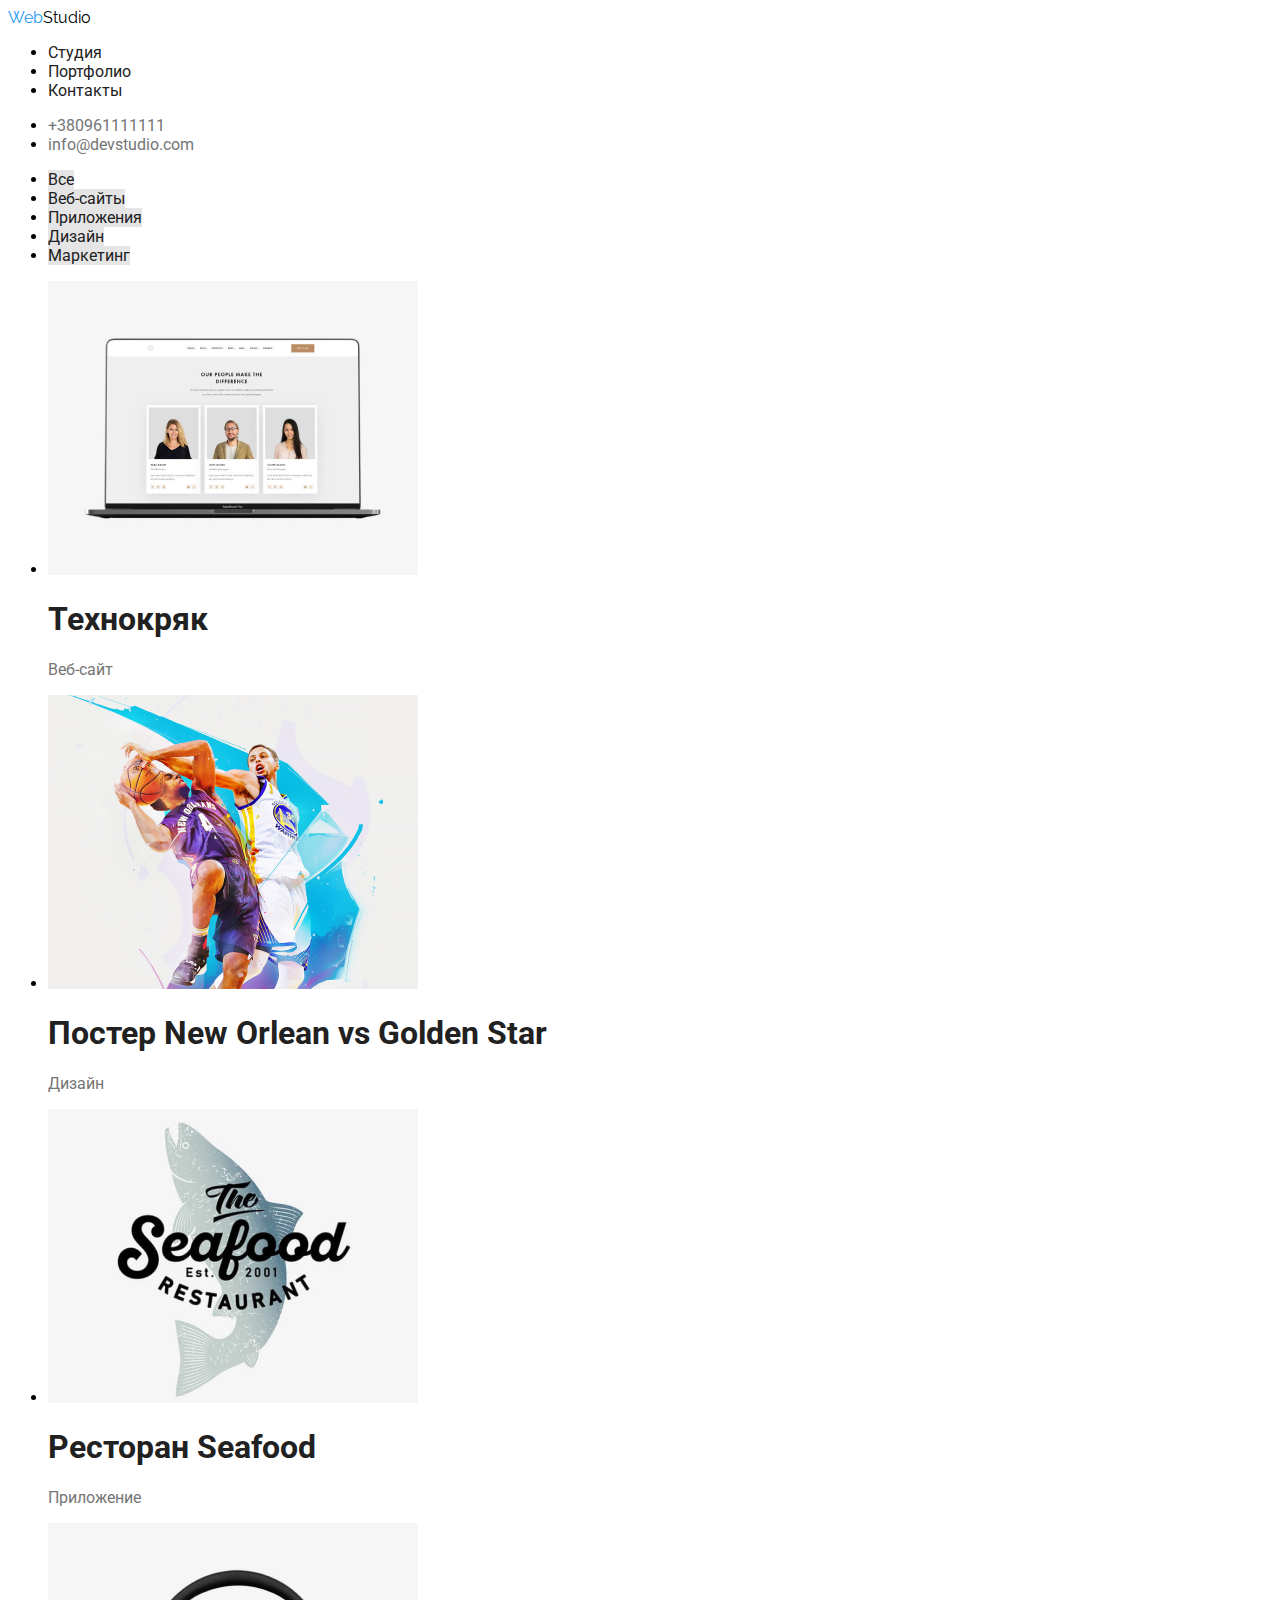
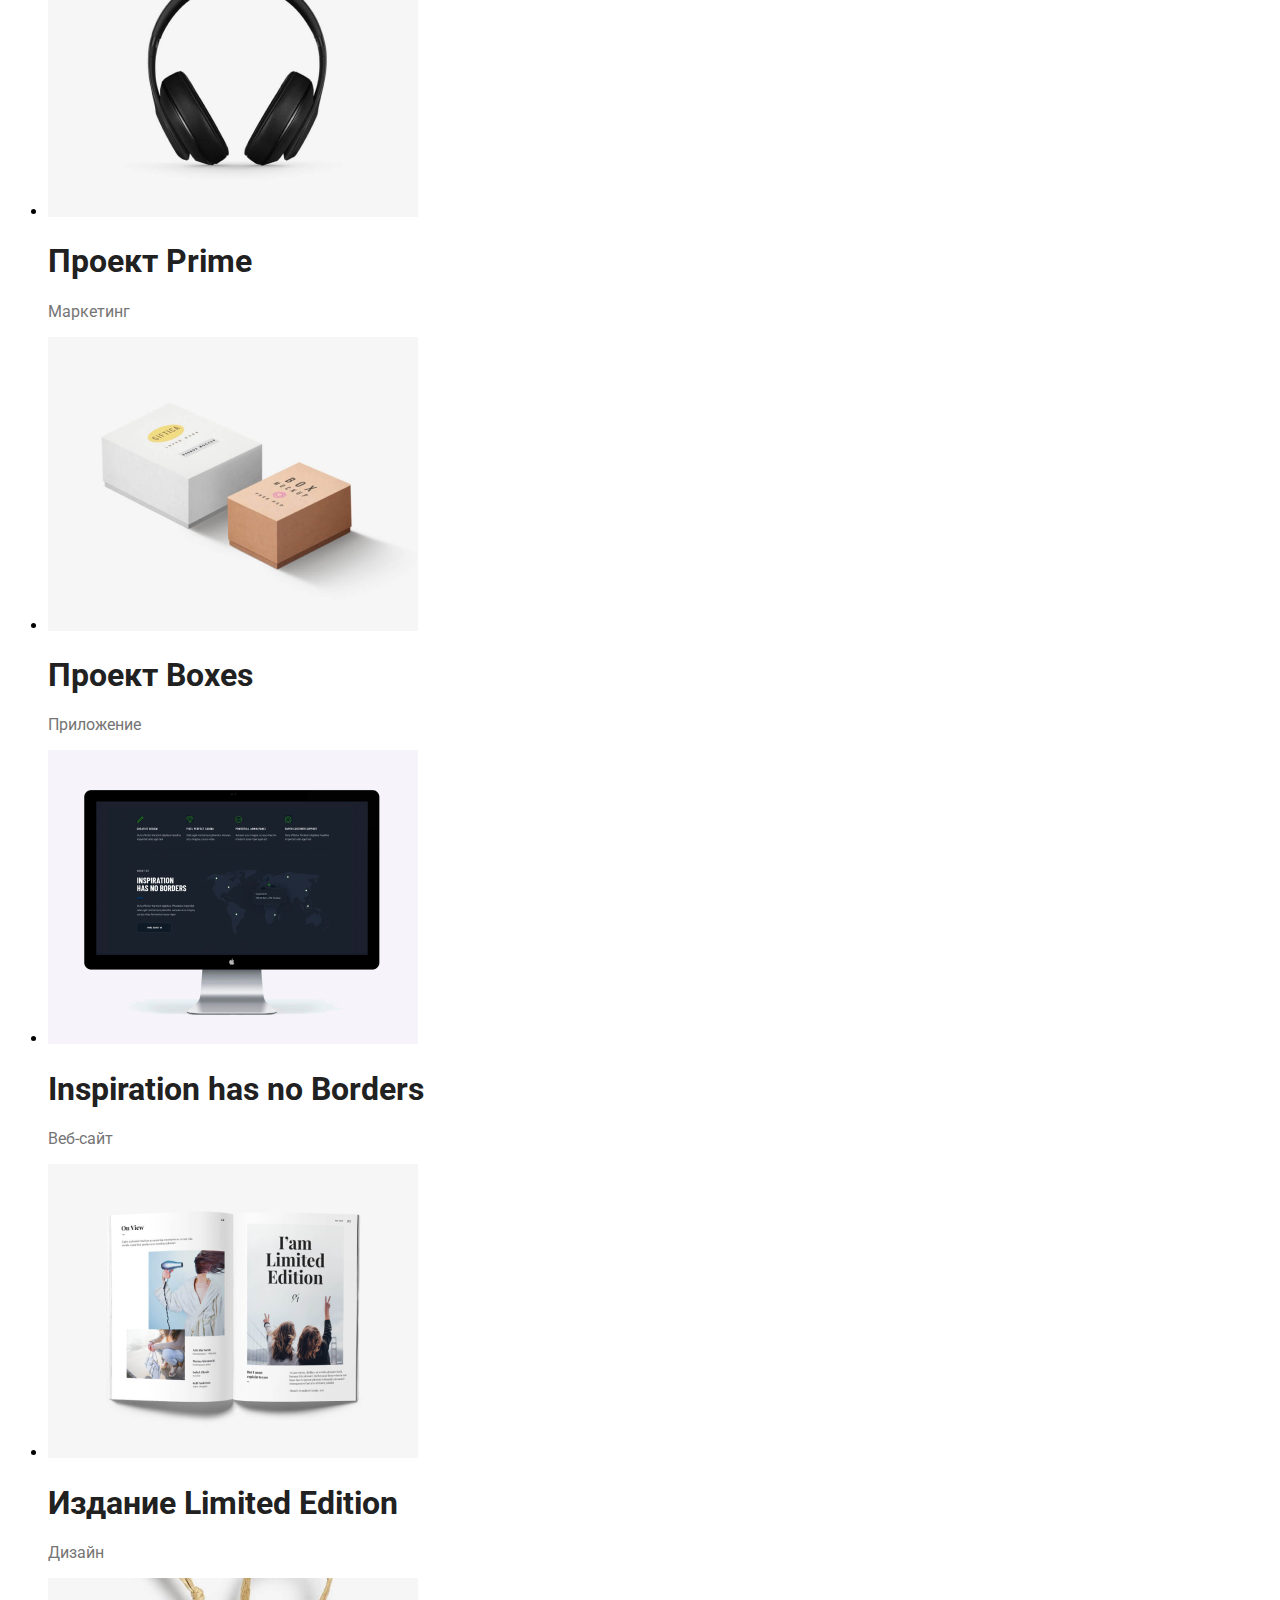
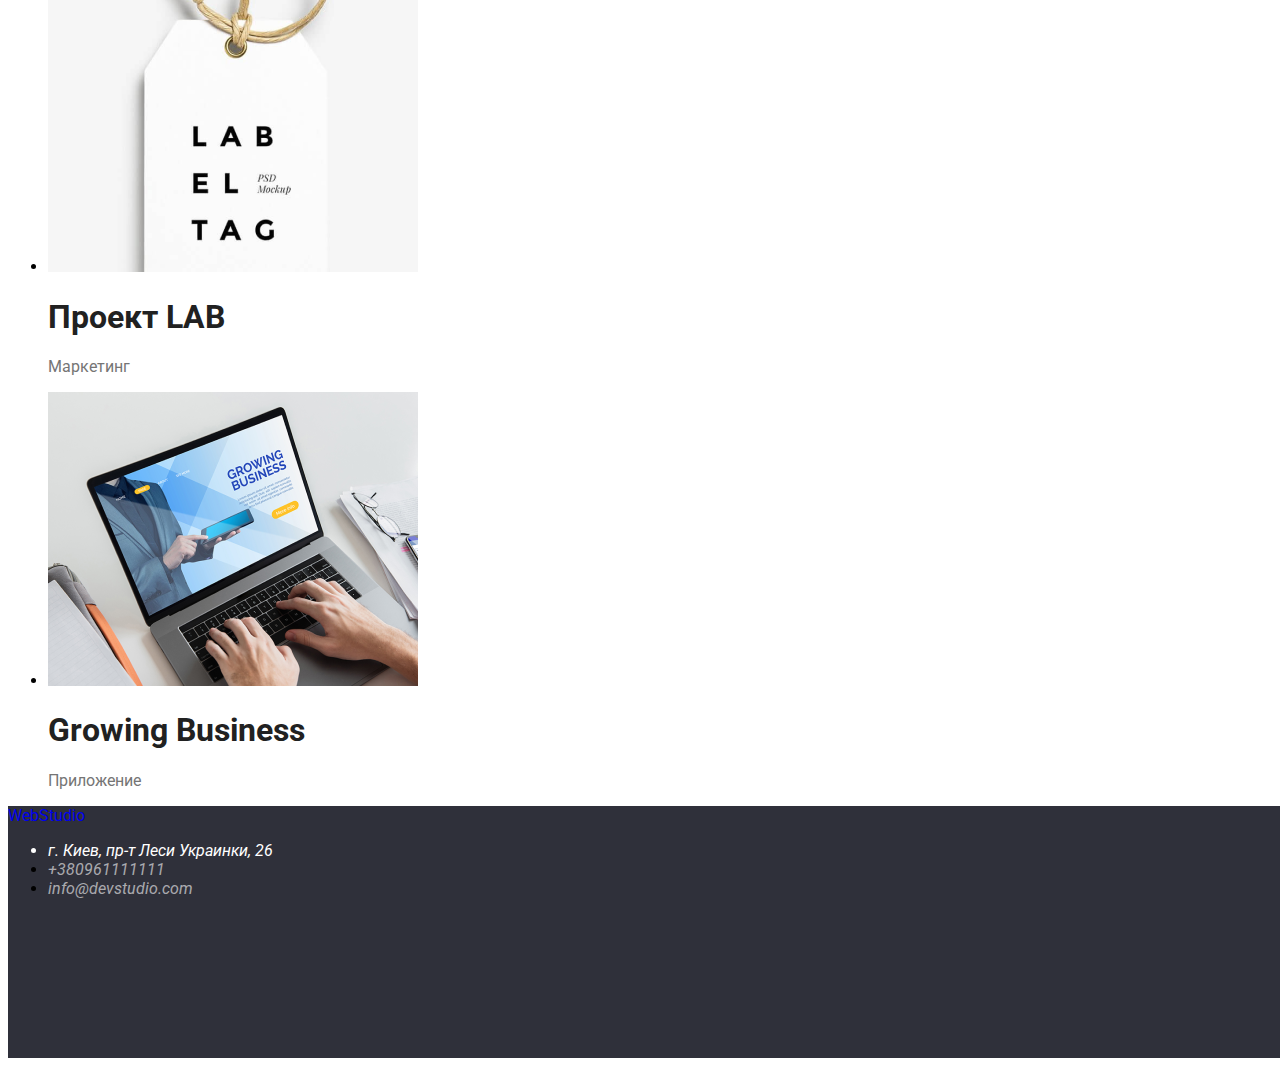
==== portfolio.html @ 81577971 "Убрала px в размерах картинок в html" ====
<!DOCTYPE html>
<html lang="en">
<head>
     <meta charset="UTF-8">
     <meta name="viewport" content="width=device-width, initial-scale=1.0">
     <title>Portfolio</title>
     <link rel="stylesheet" href="./css/styles.css">
     <link href="https://fonts.googleapis.com/css2?family=Raleway:wght@700&family=Roboto:wght@400;500;700;900&display=swap"
          rel="stylesheet">
</head>
<body>
     <header>
          <nav>
               <a class="logoheder" href="./index.html"> <span class="weblogo">Web</span>Studio</a>
               <ul>
                    <li>
                         <a class="excretion" href="">Студия</a>
                    </li>
                    <li>
                         <a class="excretion" href="./portfolio.html">Портфолио</a>
                    </li>
                    <li>
                         <a class="excretion" href="">Контакты</a>
                    </li>
               </ul>
          </nav>
          <ul class="head-adress">
               <li><a class="adress-excretion" href="tel:+380961111111">+380961111111</a></li>
               <li><a class="adress-excretion" href="mailto:info@devstudio.com">info@devstudio.com</a></li>
          </ul>
     </header>
     <main>
     <section>
          <div>
               <ul>
                    <li><a href="" class="buttomportfolio">Все</a></li>
                    <li><a href="" class="buttomportfolio">Веб-сайты</a></li>
                    <li><a href="" class="buttomportfolio">Приложения</a></li>
                    <li><a href="" class="buttomportfolio">Дизайн</a></li>
                    <li><a href="" class="buttomportfolio">Маркетинг</a></li>
               </ul>
               <ul>
                    <li> 
                         <img src="./imgportfolio/1.png" alt="" width="370" />
                         <h1>Технокряк</h1>
                         <p>Веб-сайт</p>
                    </li>
                    <li> 
                         <img src="./imgportfolio/img2.png" alt="" width="370" />
                         <h1>Постер New Orlean vs Golden Star</h1>
                         <p>Дизайн</p>
                    </li>
                    <li> 
                         <img src="./imgportfolio/img3.png" alt="" width="370" />
                         <h1>Ресторан Seafood</h1>
                         <p>Приложение</p>
                    </li>
                    <li> 
                         <img src="./imgportfolio/img4.png" alt="" width="370" />
                         <h1>Проект Prime</h1>
                         <p>Маркетинг</p>
                    </li>
                    <li> 
                         <img src="./imgportfolio/img5.png" alt="" width="370" />
                         <h1>Проект Boxes</h1>
                         <p>Приложение</p>
                    </li>
                    <li> 
                         <img src="./imgportfolio/img6.png" alt="" width="370" />
                         <h1>Inspiration has no Borders</h1>
                         <p>Веб-сайт</p>
                    </li>
                    <li> 
                         <img src="./imgportfolio/img7.png" alt="" width="370" />
                         <h1>Издание Limited Edition</h1>
                         <p>Дизайн</p>
                    </li>
                    <li> 
                         <img src="./imgportfolio/img8.png" alt="" width="370" />
                         <h1>Проект LAB</h1>
                         <p>Маркетинг</p>
                    </li>
                    <li>
                          <img src="./imgportfolio/img9.png" alt="" width="370" />  
                         <h1>Growing Business</h1>
                         <p>Приложение</p>
                    </li>
               </ul>

          </div>
     </section>
     </main>
          <footer class="addressfont">
               <a class="logo" href="/">WebStudio</a>
               <address>
                    <ul>
                         <li class="adress-footerone">г. Киев, пр-т Леси Украинки, 26</li>
                         <li><a href="tel:+380961111111" class="adress-footer">+380961111111</a></li>
                         <li><a href="mailto:info@devstudio.com" class="adress-footer">info@devstudio.com</a></li>
                    </ul>
               </address>
          </footer>
</body>
</html>
---- css/styles.css ----
/* Подключение шрифтов*/
body {
  font-family: "Roboto", sans-serif;
}
.addressfont {
  font-style: normal;
}

}
/* Фон и размеры блоков  */
.first-section {
  background-color: #2f303a;
  width: 1600px;
  height: 600px;
}
footer {
  background-color: #2f303a;
  width: 1600px;
  height: 252px;
}
.our-team {
  background-color: #f5f4fa;
  width: 1600px;
  height: 648px;
}
.container {
  display: flex;
}
.main-container {
  display: flex;
}
.our-work {
  width: 1600px;
  height: 648px;
}
/* Цвет текста*/
p {
  color: #757575;
  font-weight: 400;
}
h1,
h2,
h3 {
  color: #212121;
}
a {
  text-decoration: none;
}
/* Цвета и функционал ссылок*/
.excretion {
  color: #212121;
}
.excretion:hover,
.excretion:focus {
  color: #2196f3;
}
.adress-excretion {
  color: #757575;
}
.adress-excretion:hover,
.adress-excretion:focus {
  color: #2196f3;
}
.adress-footerone {
  color: #ffffff;
}
.adress-footerone:hover,
.adress-footerone:focus {
  color: #2196f3;
}

.adress-footer {
  color: rgb(255, 255, 255, 60%);
}
.adress-footer:hover,
.adress-footer:focus {
  color: #2196f3;
}
/*Кнопка*/
.buttom {
  color: #ffffff;
  background-color: #2196f3;
}
.buttomportfolio {
  color: #212121;
  background-color: #e5e5e5;
}
.buttomportfolio:hover,
.buttomportfolio:focus {
  color: #ffffff;
  background-color: #2196f3;
}
/* Логотип */
.logoheder {
  color: #000000;
  font-family: "Raleway", sans-serif;
}
.weblogo {
  color: #2196f3;
}
.logofooter{
  color: #FFFFFF;
  font-family: "Raleway", sans-serif;
}
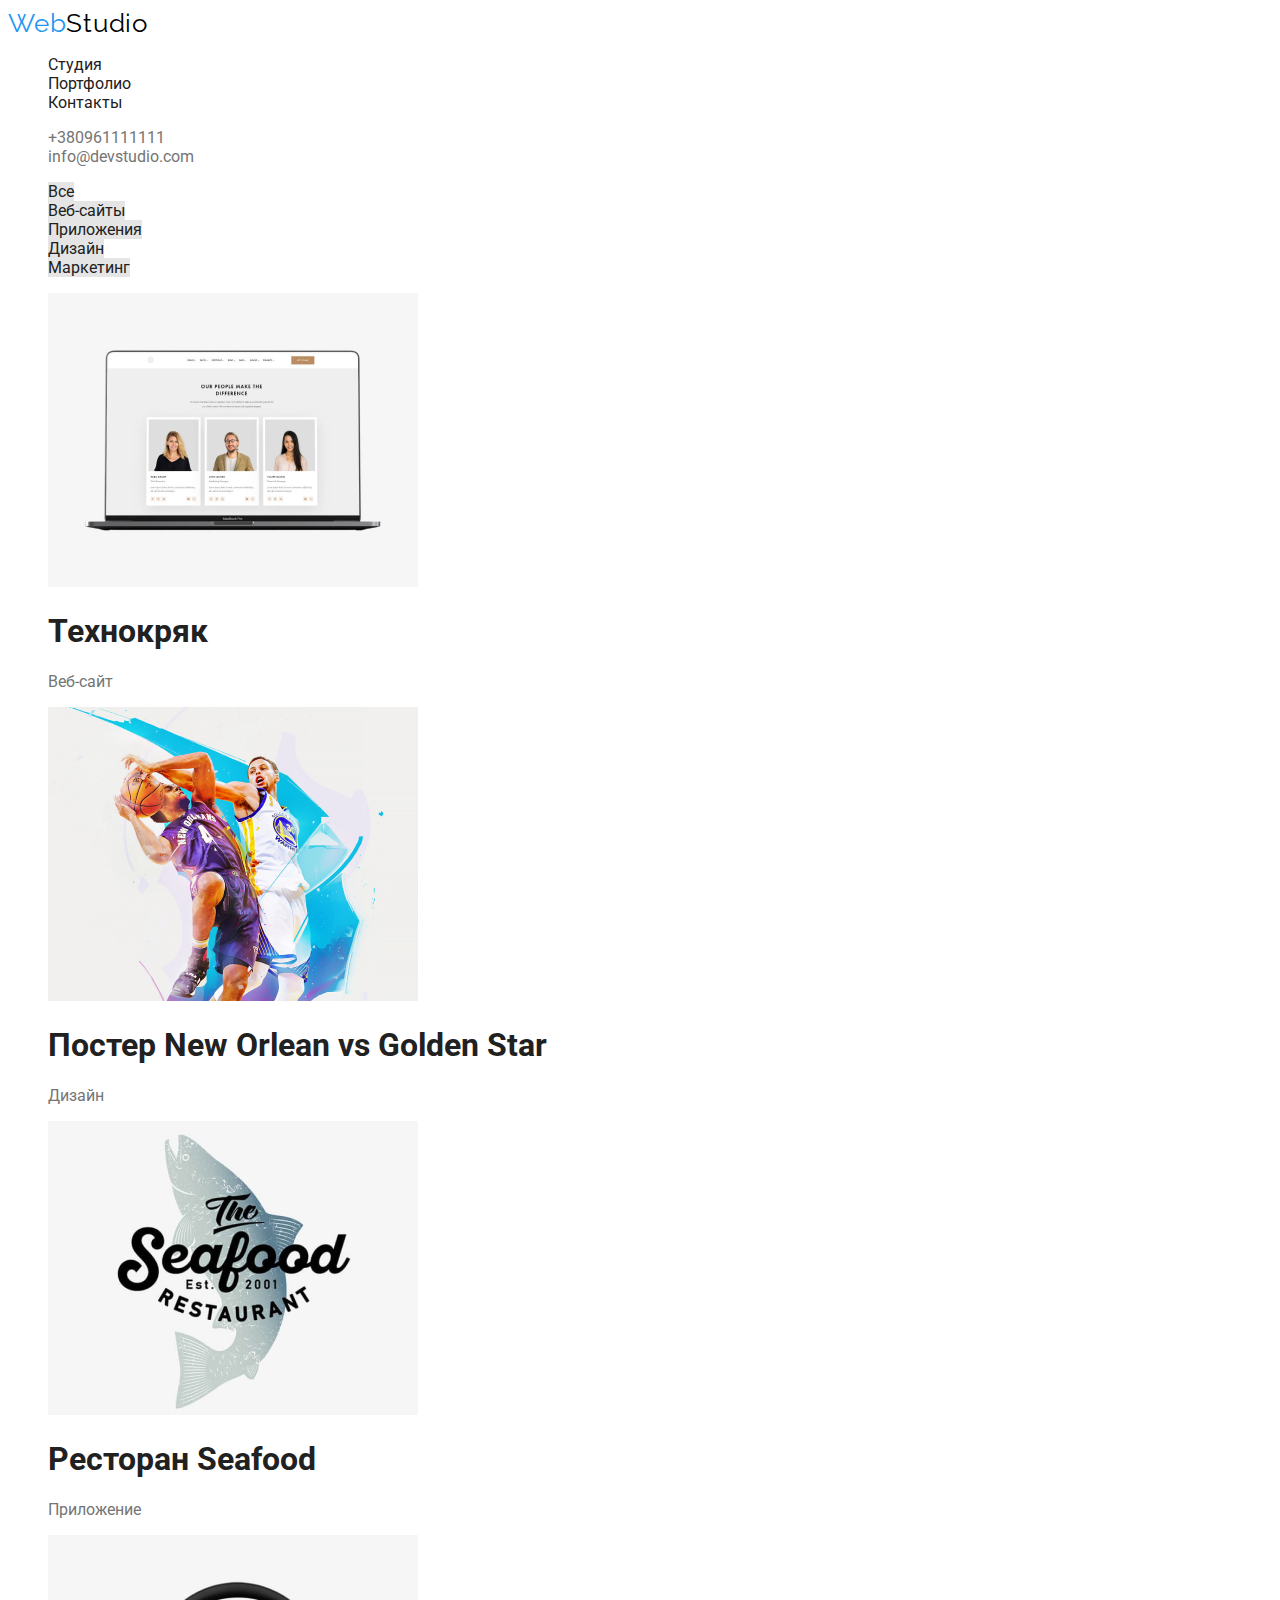
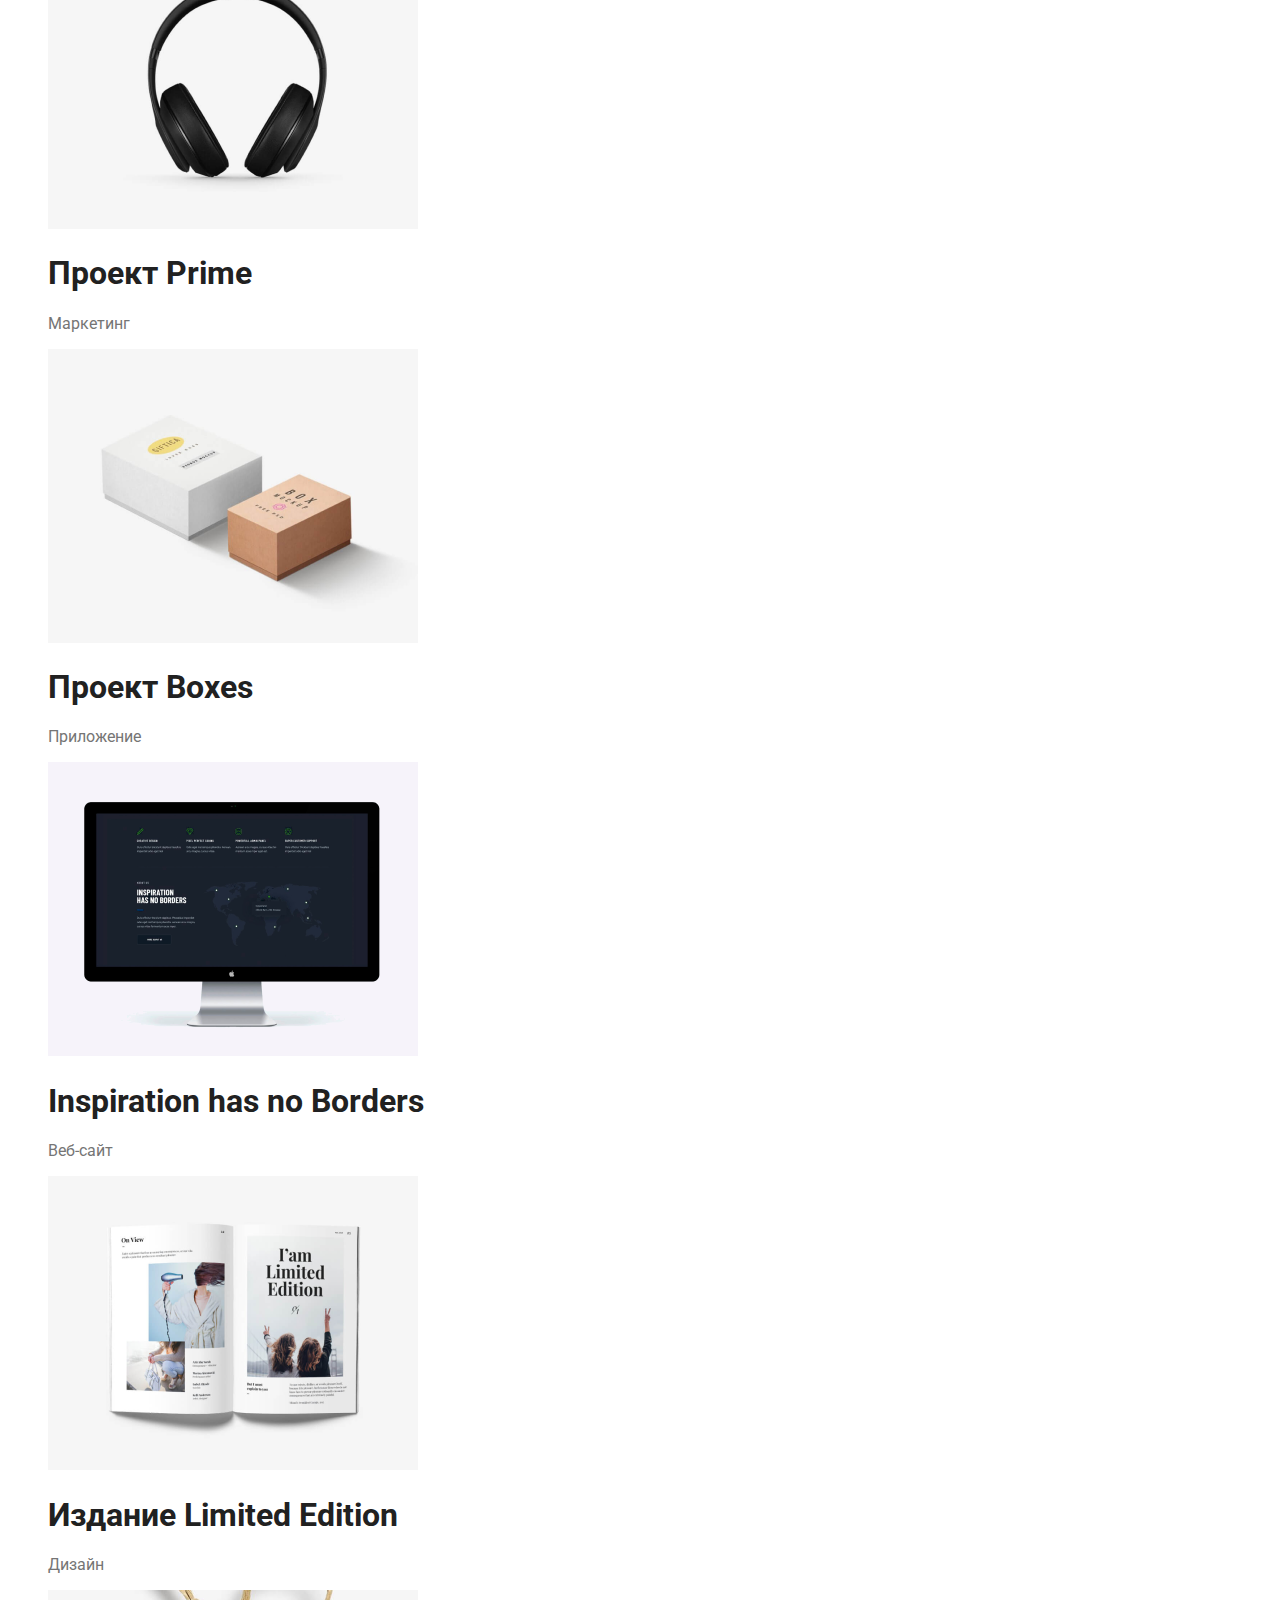
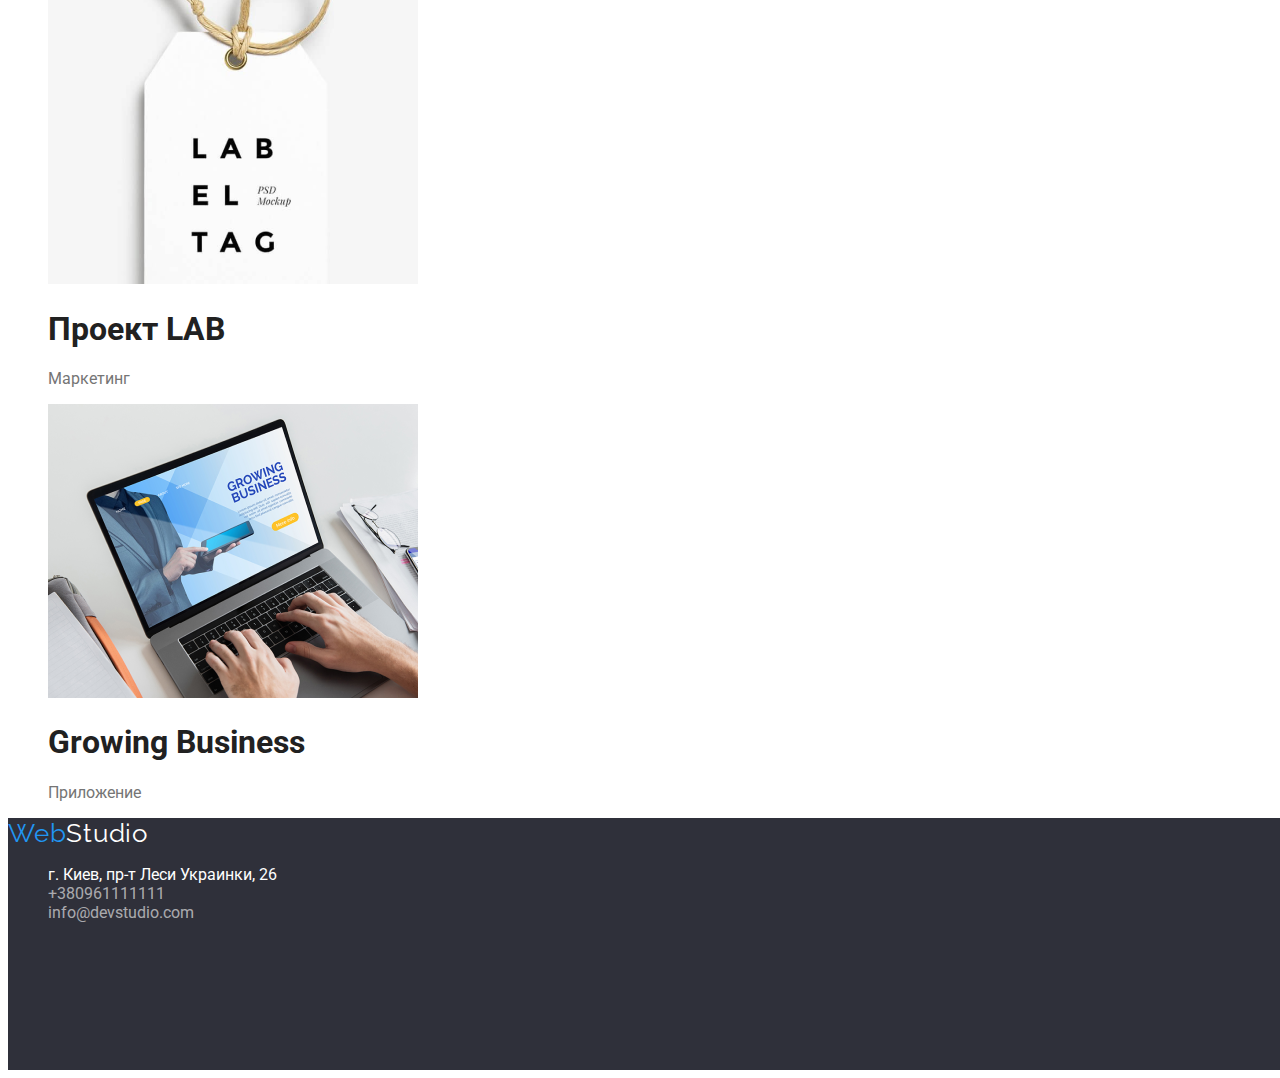
==== commit a8ee75ba: "Добавила параметры в логотип" ====
--- a/portfolio.html
+++ b/portfolio.html
@@ -90,9 +90,9 @@
           </div>
      </section>
      </main>
-          <footer class="addressfont">
-               <a class="logo" href="/">WebStudio</a>
-               <address>
+          <footer>
+               <a class="logofooter" href="/"> <span class="weblogo">Web</span>Studio</a>
+               <address class="addressfont">
                     <ul>
                          <li class="adress-footerone">г. Киев, пр-т Леси Украинки, 26</li>
                          <li><a href="tel:+380961111111" class="adress-footer">+380961111111</a></li>
--- a/css/styles.css
+++ b/css/styles.css
@@ -2,9 +2,7 @@
 body {
   font-family: "Roboto", sans-serif;
 }
-.addressfont {
-  font-style: normal;
-}
+
 
 }
 /* Фон и размеры блоков  */
@@ -94,6 +92,9 @@
 .logoheder {
   color: #000000;
   font-family: "Raleway", sans-serif;
+  font-size: 26px;
+  line-height: 31px;
+  letter-spacing: 0.03em;
 }
 .weblogo {
   color: #2196f3;
@@ -101,4 +102,22 @@
 .logofooter{
   color: #FFFFFF;
   font-family: "Raleway", sans-serif;
+  font-size: 26px;
+  line-height: 31px;
+  letter-spacing: 0.03em;
+ 
 }
+/* Доделать
+-убрать маркировку в списках+;
+- стили заголовкам;
+- исправить параметры логотипа+;
+- ссылкам прописать шрифты, не отображаються в них.
+- не забудьте, что кожен текст может содержать высоту строки и межбуквенный интервал, а так же розмыри шрифта товщину
+*/
+ul {
+  list-style-type: none;
+}
+.addressfont {
+  font-style: normal;
+}
+
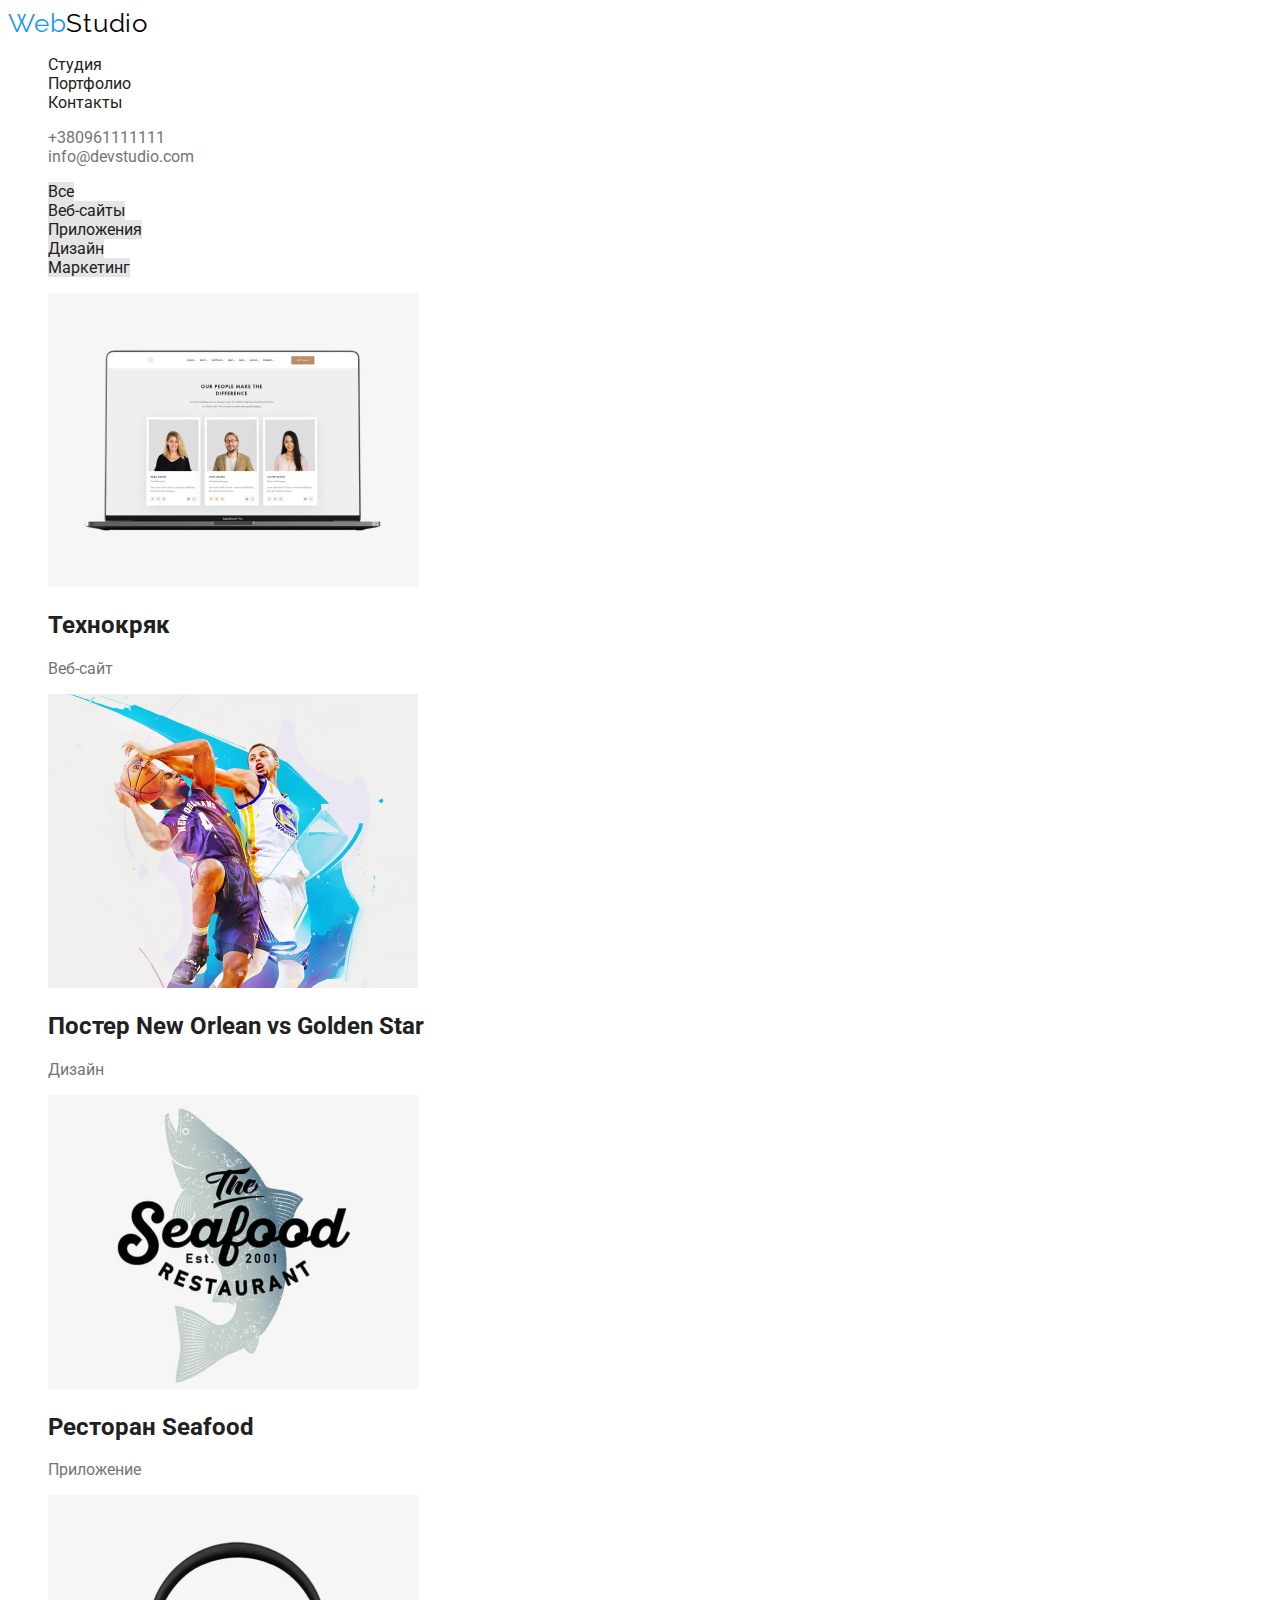
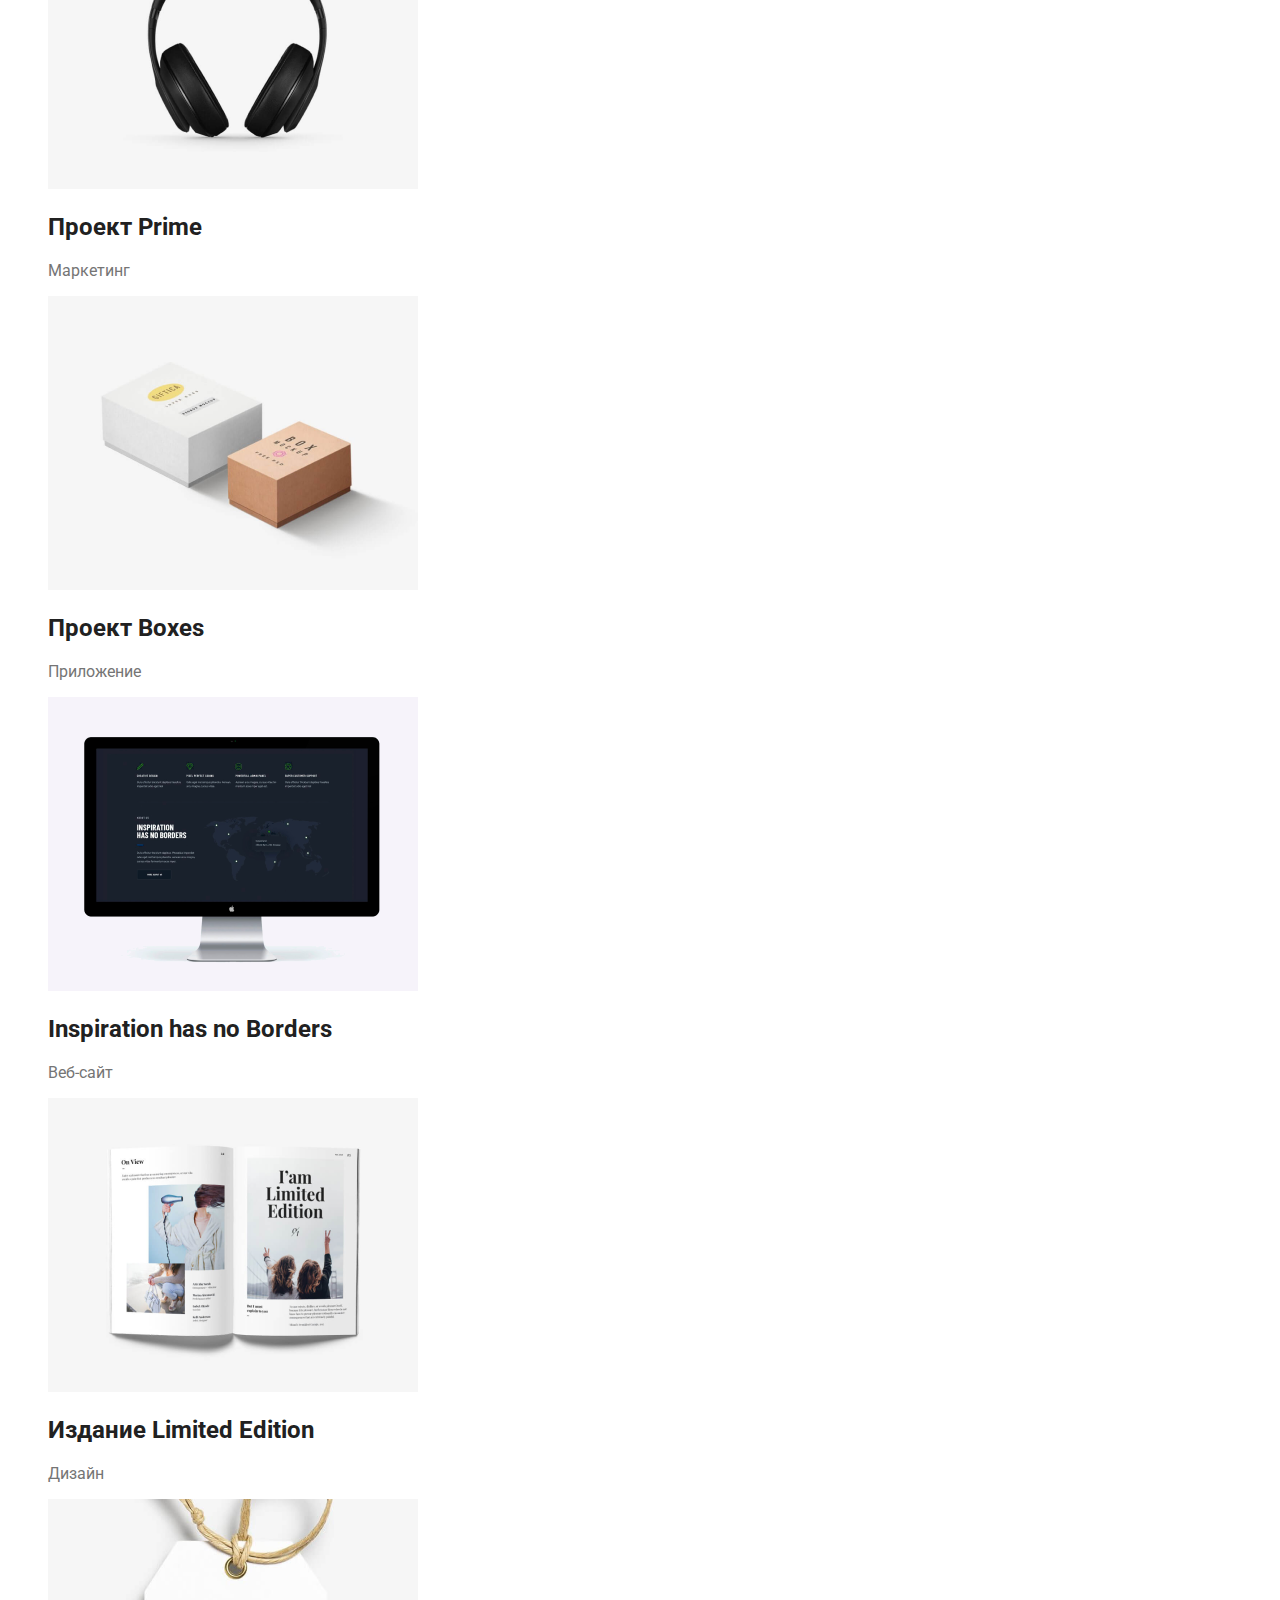
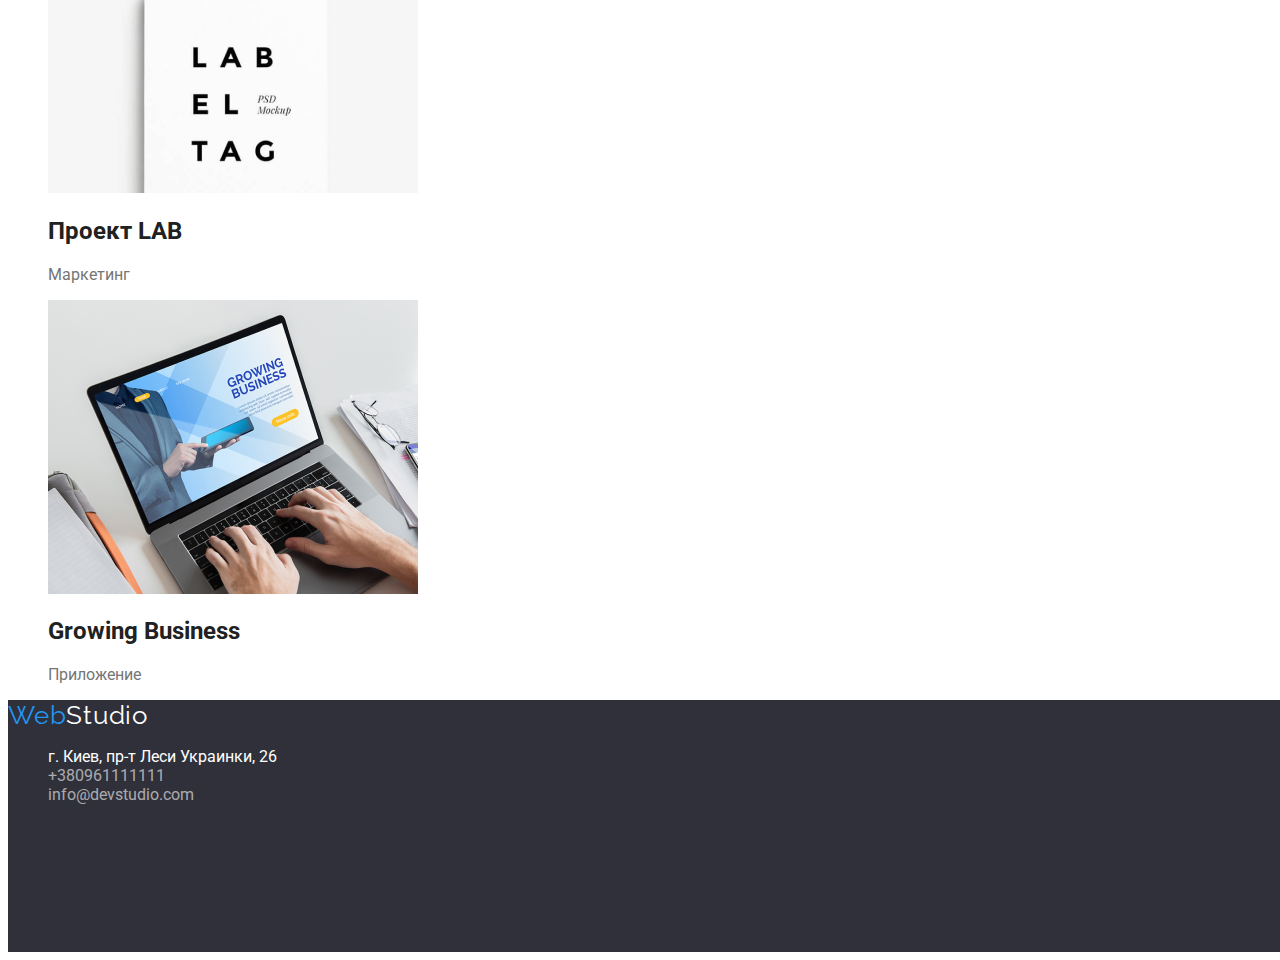
==== commit 0b112198: "В портфолио изменила h1 на h2" ====
--- a/portfolio.html
+++ b/portfolio.html
@@ -14,19 +14,19 @@
                <a class="logoheder" href="./index.html"> <span class="weblogo">Web</span>Studio</a>
                <ul>
                     <li>
-                         <a class="excretion" href="">Студия</a>
+                         <a class="excretion font-style" href="">Студия</a>
                     </li>
                     <li>
-                         <a class="excretion" href="./portfolio.html">Портфолио</a>
+                         <a class="excretion font-style" href="./portfolio.html">Портфолио</a>
                     </li>
                     <li>
-                         <a class="excretion" href="">Контакты</a>
+                         <a class="excretion font-style" href="">Контакты</a>
                     </li>
                </ul>
           </nav>
           <ul class="head-adress">
-               <li><a class="adress-excretion" href="tel:+380961111111">+380961111111</a></li>
-               <li><a class="adress-excretion" href="mailto:info@devstudio.com">info@devstudio.com</a></li>
+               <li><a class="adress-excretion font-style" href="tel:+380961111111">+380961111111</a></li>
+               <li><a class="adress-excretion font-style" href="mailto:info@devstudio.com">info@devstudio.com</a></li>
           </ul>
      </header>
      <main>
@@ -42,47 +42,47 @@
                <ul>
                     <li> 
                          <img src="./imgportfolio/1.png" alt="" width="370" />
-                         <h1>Технокряк</h1>
+                         <h2>Технокряк</h2>
                          <p>Веб-сайт</p>
                     </li>
                     <li> 
                          <img src="./imgportfolio/img2.png" alt="" width="370" />
-                         <h1>Постер New Orlean vs Golden Star</h1>
+                         <h2>Постер New Orlean vs Golden Star</h2>
                          <p>Дизайн</p>
                     </li>
                     <li> 
                          <img src="./imgportfolio/img3.png" alt="" width="370" />
-                         <h1>Ресторан Seafood</h1>
+                         <h2>Ресторан Seafood</h2>
                          <p>Приложение</p>
                     </li>
                     <li> 
                          <img src="./imgportfolio/img4.png" alt="" width="370" />
-                         <h1>Проект Prime</h1>
+                         <h2>Проект Prime</h2>
                          <p>Маркетинг</p>
                     </li>
                     <li> 
                          <img src="./imgportfolio/img5.png" alt="" width="370" />
-                         <h1>Проект Boxes</h1>
+                         <h2>Проект Boxes</h2>
                          <p>Приложение</p>
                     </li>
                     <li> 
                          <img src="./imgportfolio/img6.png" alt="" width="370" />
-                         <h1>Inspiration has no Borders</h1>
+                         <h2>Inspiration has no Borders</h2>
                          <p>Веб-сайт</p>
                     </li>
                     <li> 
                          <img src="./imgportfolio/img7.png" alt="" width="370" />
-                         <h1>Издание Limited Edition</h1>
+                         <h2>Издание Limited Edition</h2>
                          <p>Дизайн</p>
                     </li>
                     <li> 
                          <img src="./imgportfolio/img8.png" alt="" width="370" />
-                         <h1>Проект LAB</h1>
+                         <h2>Проект LAB</h2>
                          <p>Маркетинг</p>
                     </li>
                     <li>
                           <img src="./imgportfolio/img9.png" alt="" width="370" />  
-                         <h1>Growing Business</h1>
+                         <h2>Growing Business</h2>
                          <p>Приложение</p>
                     </li>
                </ul>
@@ -95,8 +95,8 @@
                <address class="addressfont">
                     <ul>
                          <li class="adress-footerone">г. Киев, пр-т Леси Украинки, 26</li>
-                         <li><a href="tel:+380961111111" class="adress-footer">+380961111111</a></li>
-                         <li><a href="mailto:info@devstudio.com" class="adress-footer">info@devstudio.com</a></li>
+                         <li><a href="tel:+380961111111" class="adress-footer font-style">+380961111111</a></li>
+                         <li><a href="mailto:info@devstudio.com" class="adress-footer font-style">info@devstudio.com</a></li>
                     </ul>
                </address>
           </footer>
--- a/css/styles.css
+++ b/css/styles.css
@@ -79,6 +79,11 @@
   color: #ffffff;
   background-color: #2196f3;
 }
+.buttom:hover,
+.buttom:focus {
+    color: #2196f3;
+  background-color: #ffffff;
+}
 .buttomportfolio {
   color: #212121;
   background-color: #e5e5e5;
@@ -111,7 +116,7 @@
 -убрать маркировку в списках+;
 - стили заголовкам;
 - исправить параметры логотипа+;
-- ссылкам прописать шрифты, не отображаються в них.
+- ссылкам прописать шрифты, не отображаються в них.+
 - не забудьте, что кожен текст может содержать высоту строки и межбуквенный интервал, а так же розмыри шрифта товщину
 */
 ul {
@@ -120,4 +125,12 @@
 .addressfont {
   font-style: normal;
 }
+a.font-style { 
+  font-family: "Roboto", sans-serif;
+}
+/* текст */
 
+
+
+
+
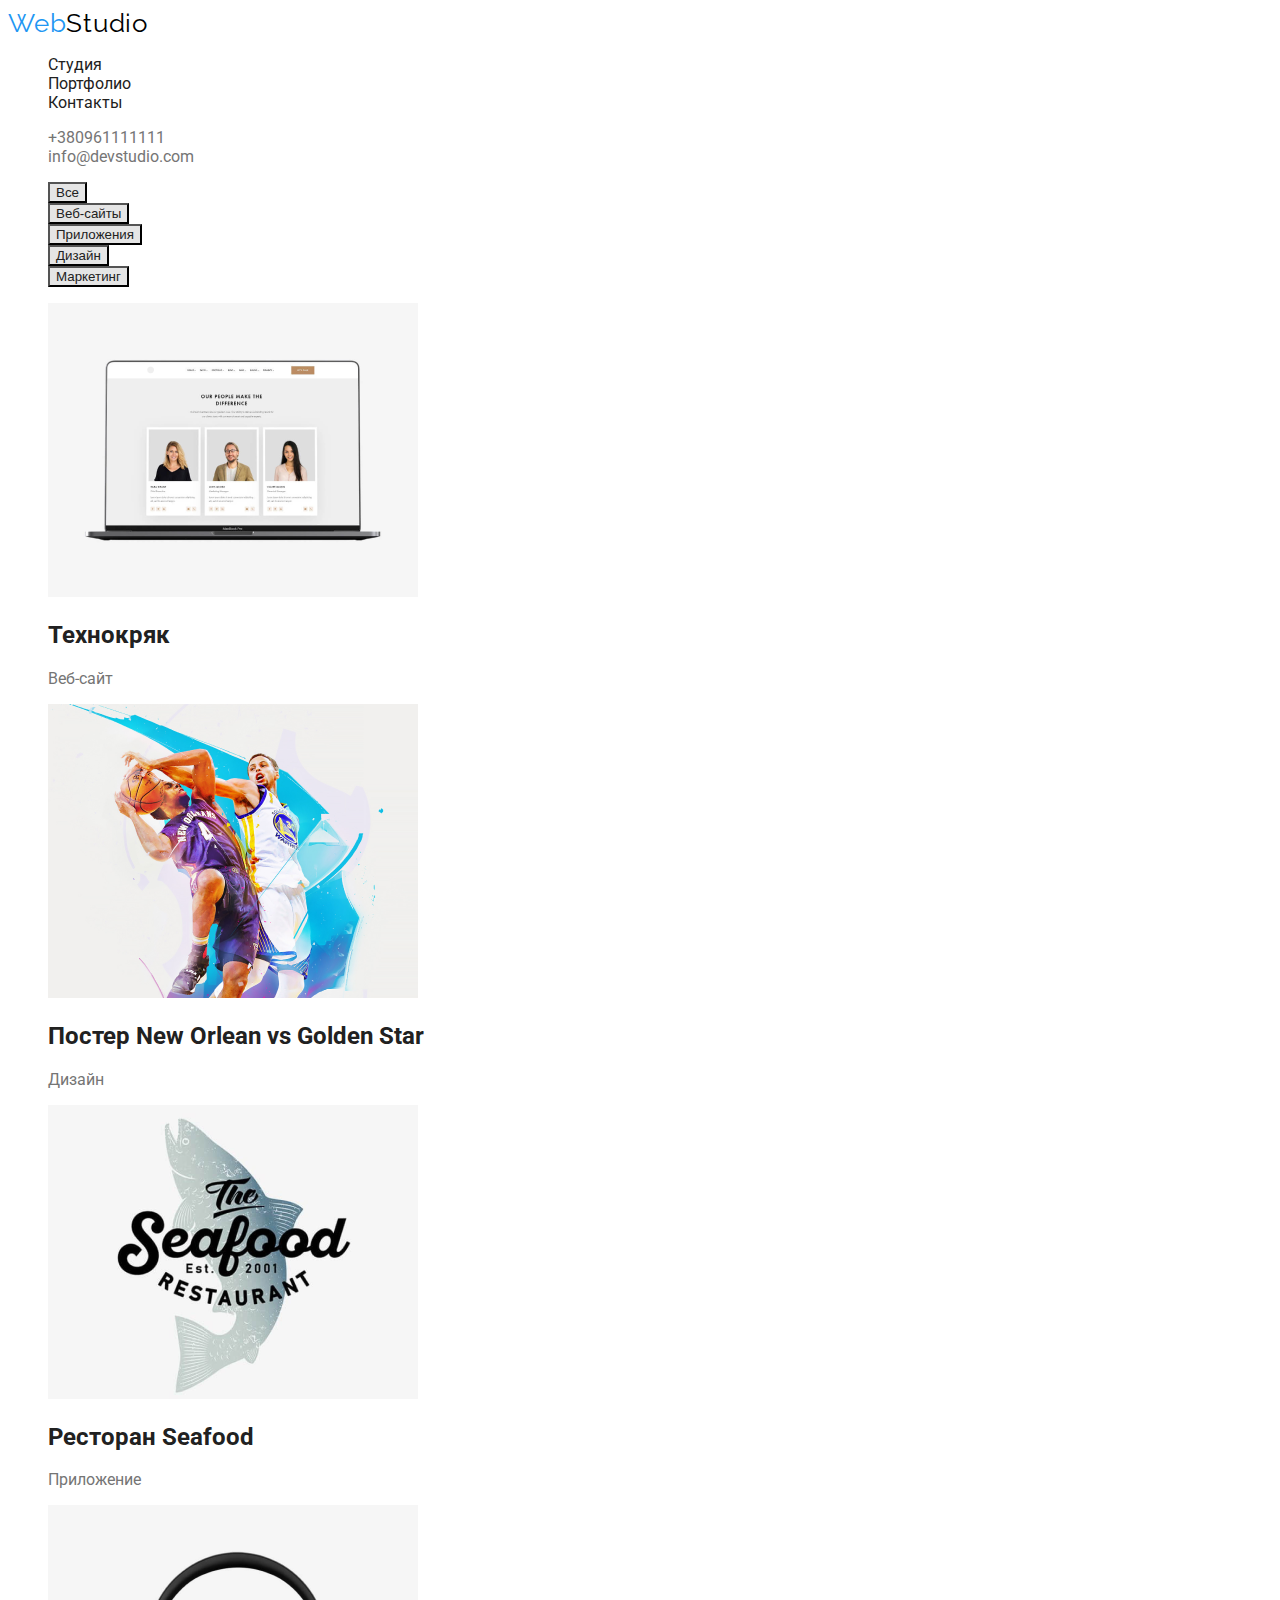
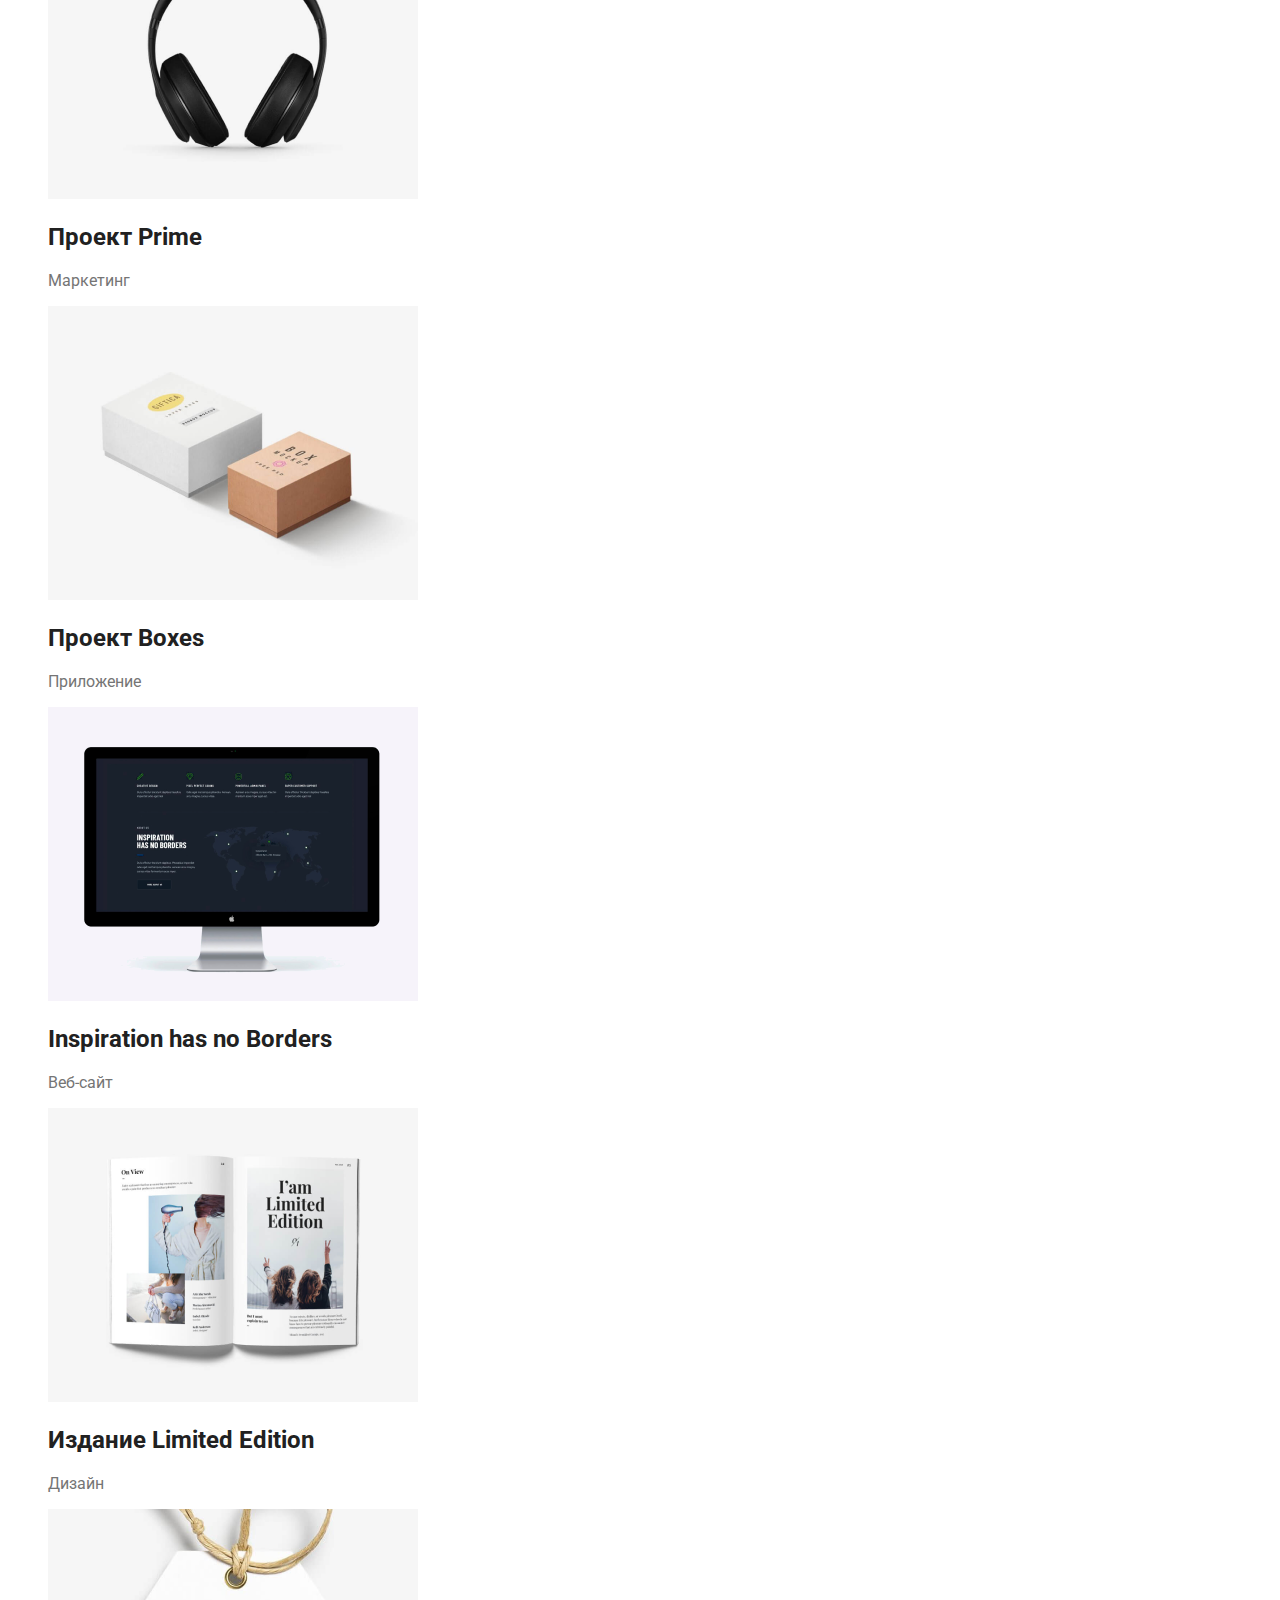
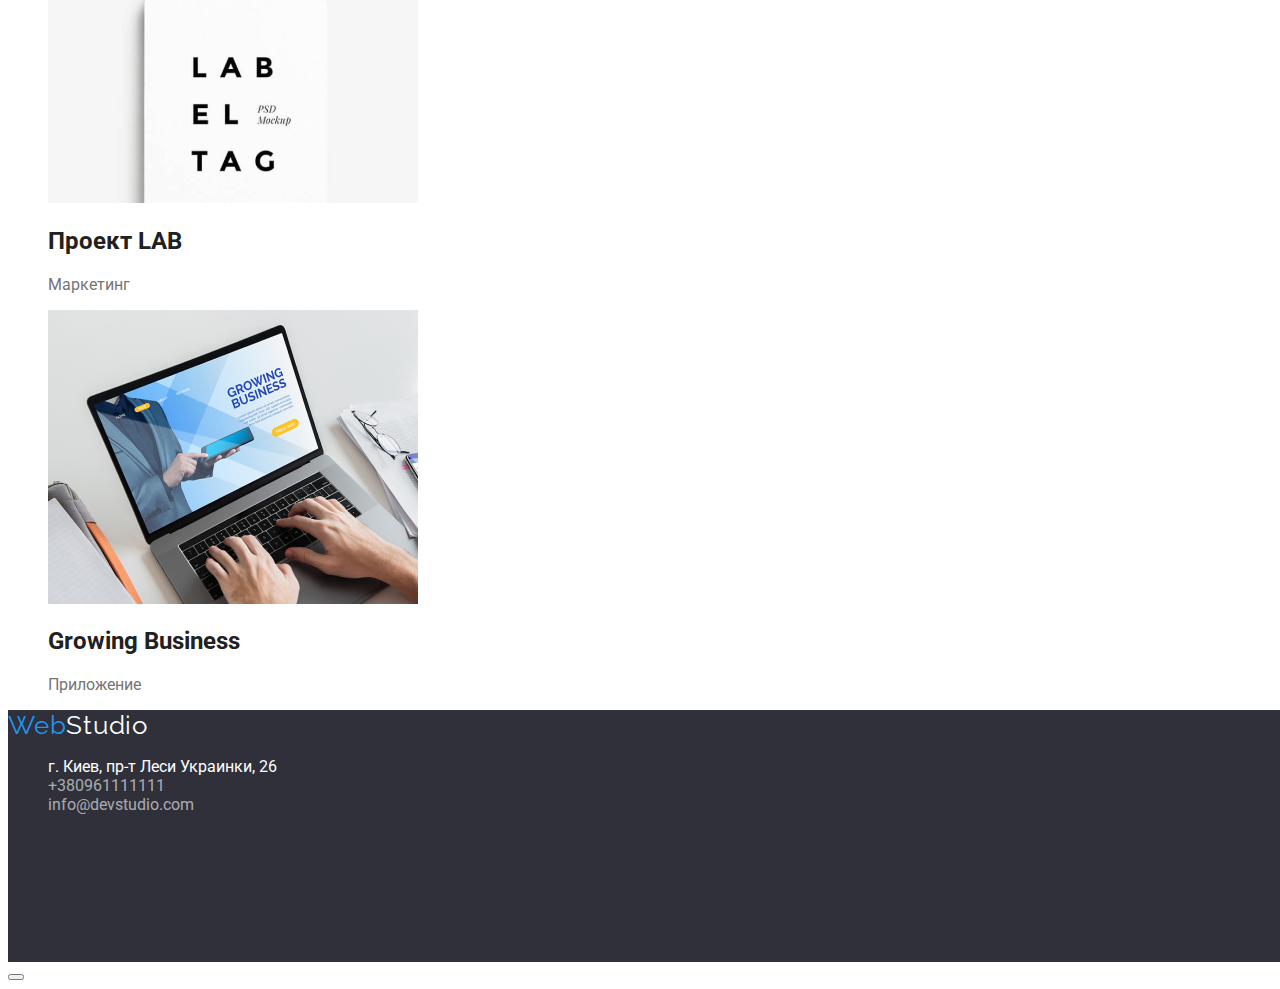
==== commit 18a95b4d: "В портфолио ссылки заменила на кнопки" ====
--- a/portfolio.html
+++ b/portfolio.html
@@ -33,11 +33,11 @@
      <section>
           <div>
                <ul>
-                    <li><a href="" class="buttomportfolio">Все</a></li>
-                    <li><a href="" class="buttomportfolio">Веб-сайты</a></li>
-                    <li><a href="" class="buttomportfolio">Приложения</a></li>
-                    <li><a href="" class="buttomportfolio">Дизайн</a></li>
-                    <li><a href="" class="buttomportfolio">Маркетинг</a></li>
+                    <li><button  class="buttomportfolio">Все</button></li>
+                    <li><button  class="buttomportfolio">Веб-сайты</button></li>
+                    <li><button  class="buttomportfolio">Приложения</button></li>
+                    <li><button  class="buttomportfolio">Дизайн</button></li>
+                    <li><button  class="buttomportfolio">Маркетинг</button></li>
                </ul>
                <ul>
                     <li> 
@@ -100,5 +100,6 @@
                     </ul>
                </address>
           </footer>
+          <button></button>
 </body>
 </html>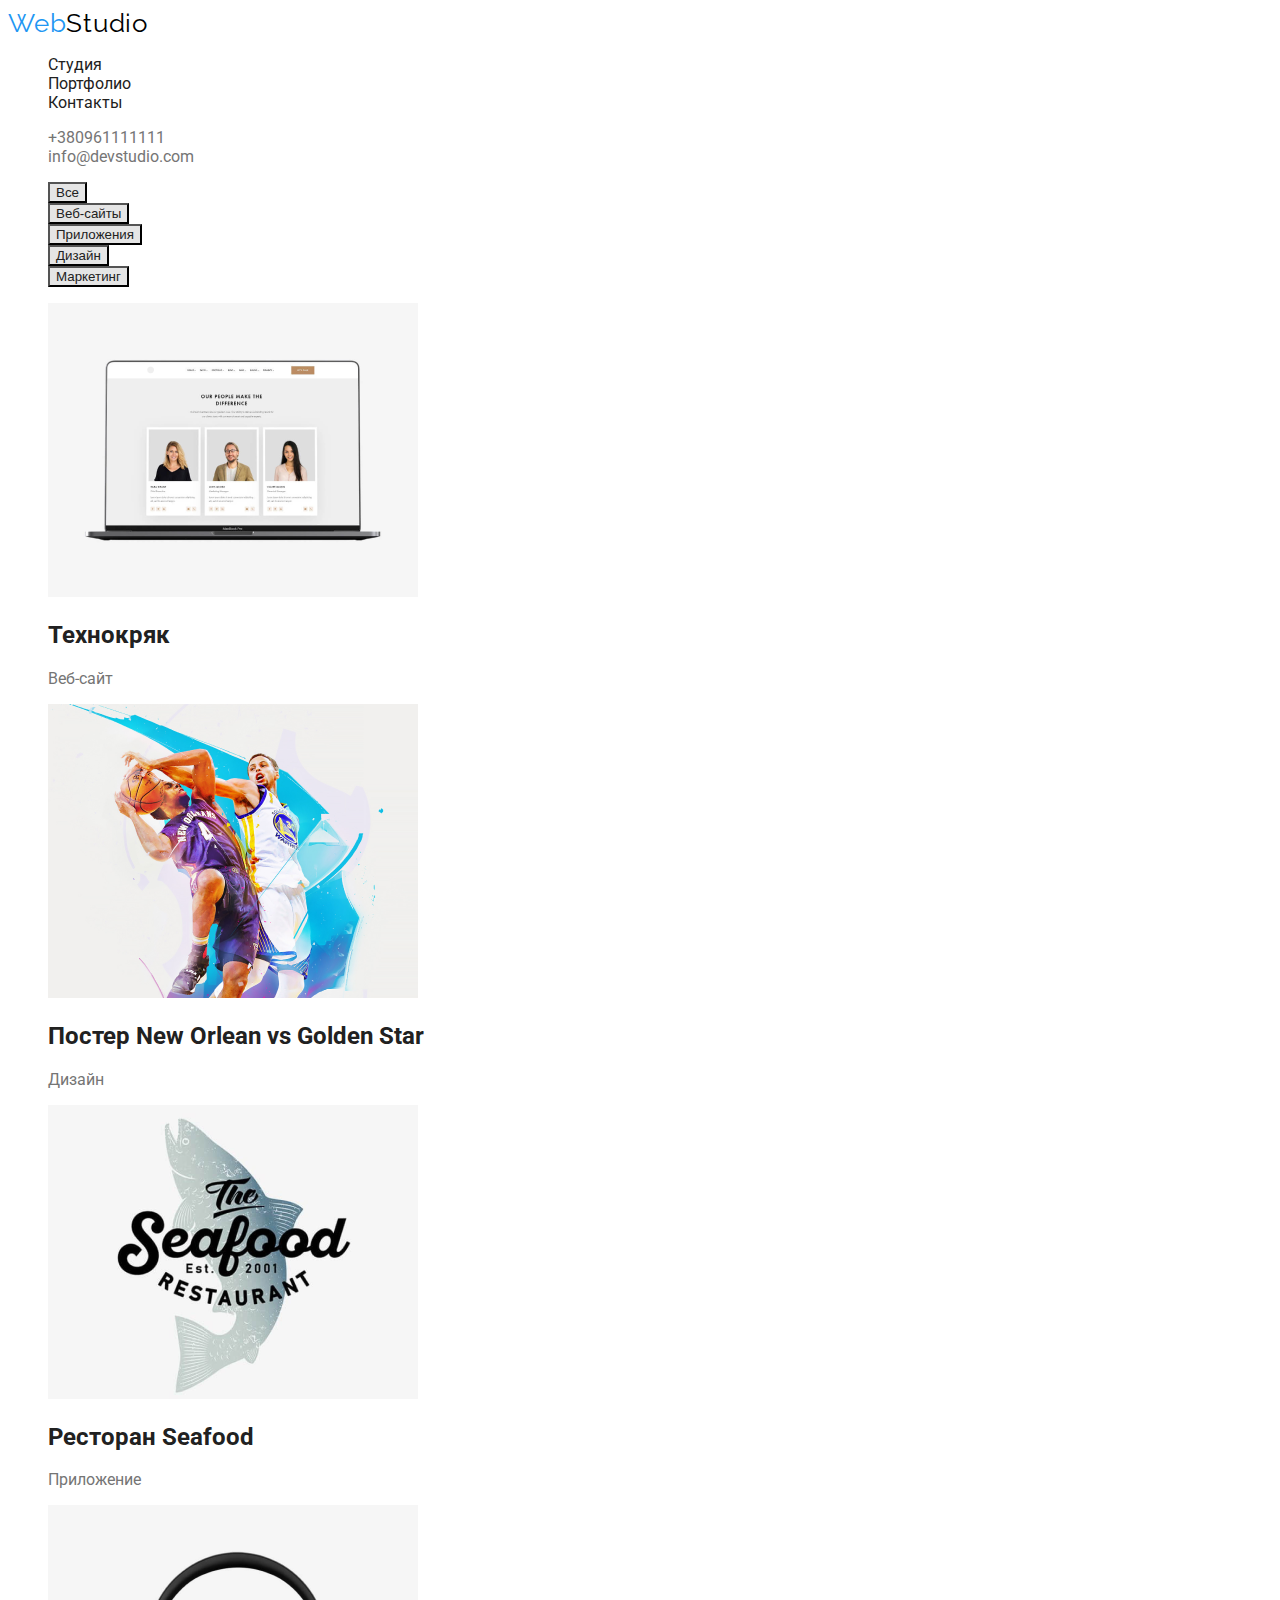
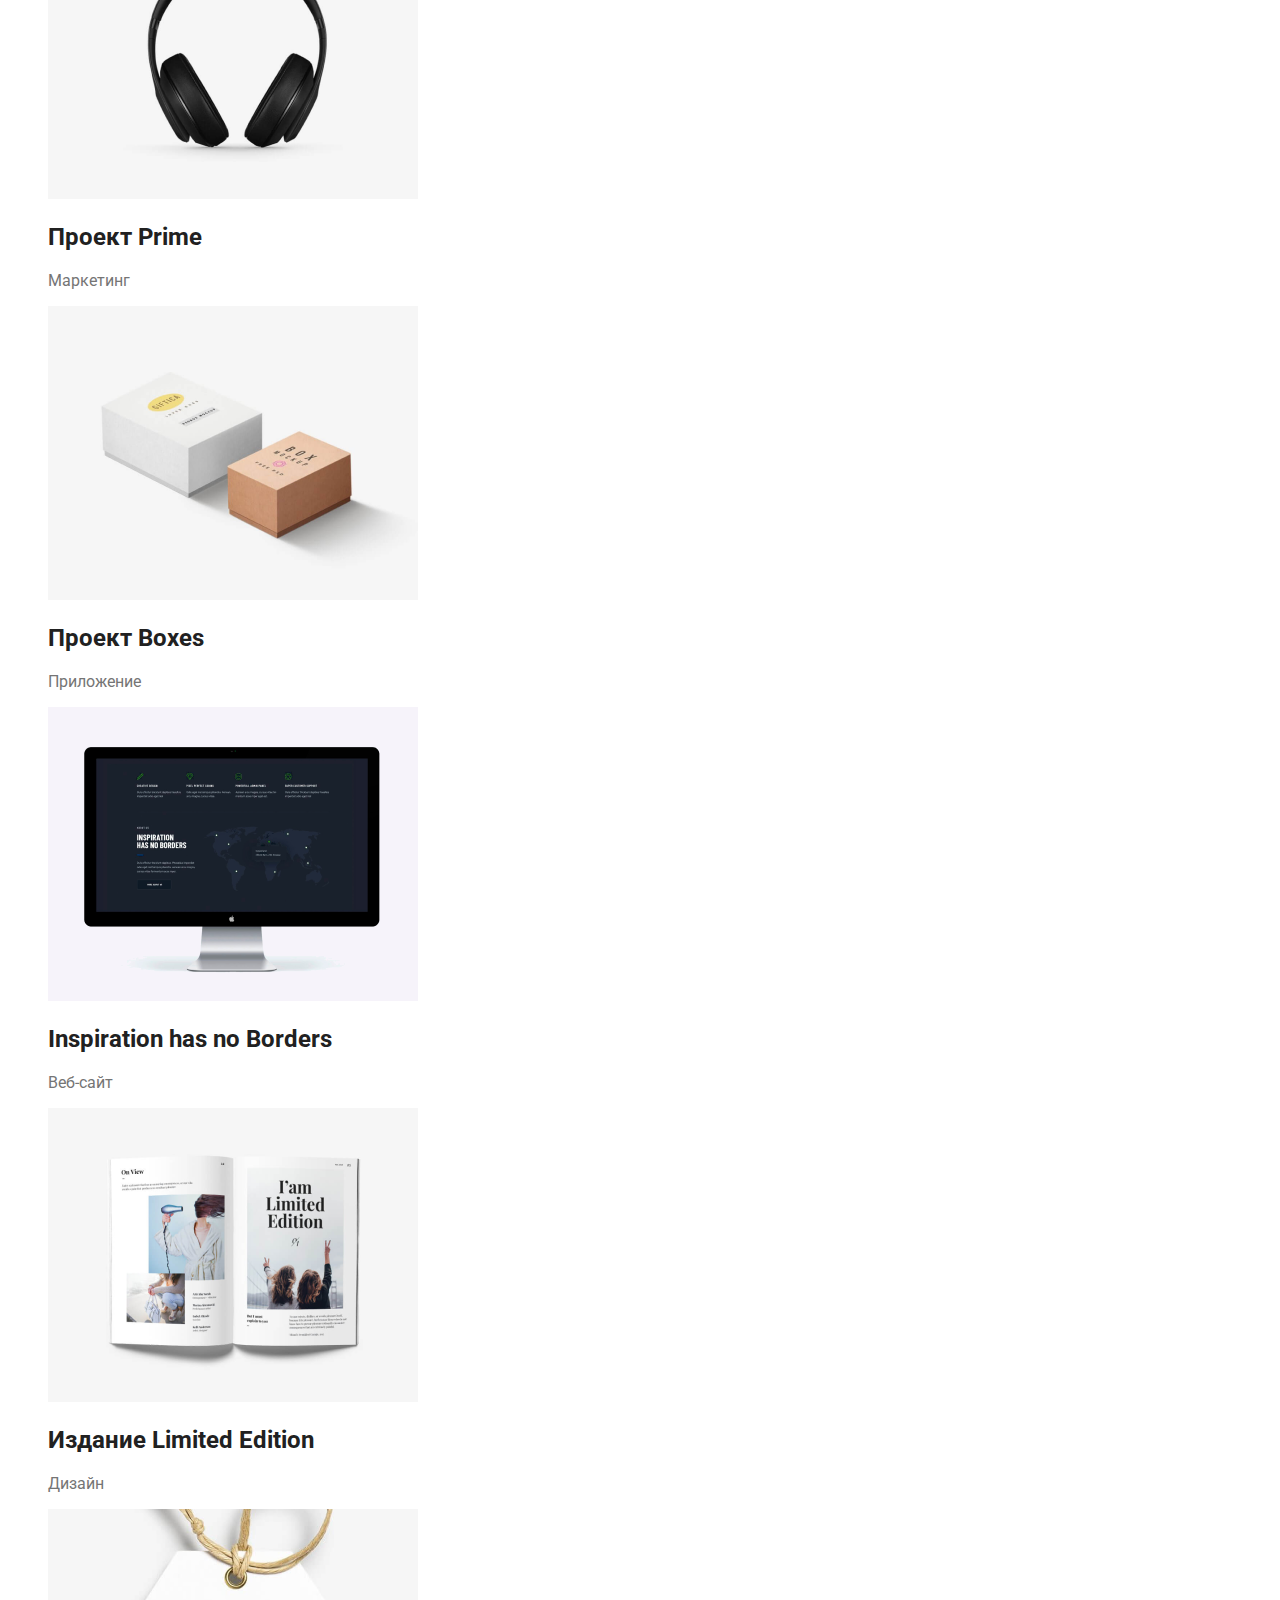
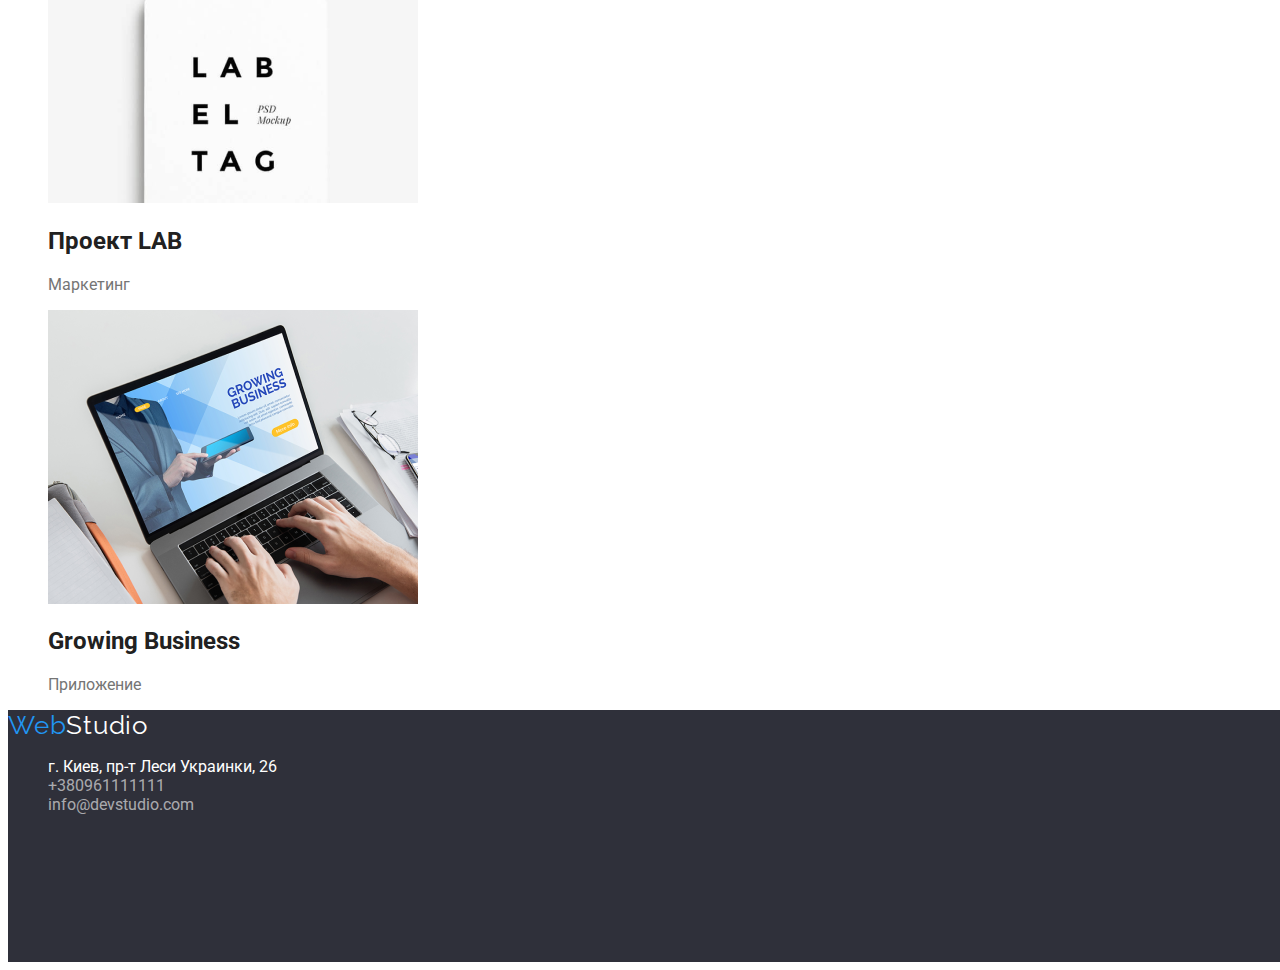
==== commit 6f2525d8: "контент второго списка пооборачивала в ссылку в портфолио" ====
--- a/portfolio.html
+++ b/portfolio.html
@@ -40,57 +40,75 @@
                     <li><button  class="buttomportfolio">Маркетинг</button></li>
                </ul>
                <ul>
-                    <li> 
-                         <img src="./imgportfolio/1.png" alt="" width="370" />
-                         <h2>Технокряк</h2>
-                         <p>Веб-сайт</p>
+                    <li>
+                          <a href="">
+                              <img src="./imgportfolio/1.png" alt="" width="370" />
+                              <h2>Технокряк</h2>
+                              <p>Веб-сайт</p>
+                         </a>
                     </li>
                     <li> 
-                         <img src="./imgportfolio/img2.png" alt="" width="370" />
-                         <h2>Постер New Orlean vs Golden Star</h2>
-                         <p>Дизайн</p>
+                         <a href="">
+                              <img src="./imgportfolio/img2.png" alt="" width="370" />
+                              <h2>Постер New Orlean vs Golden Star</h2>
+                              <p>Дизайн</p>
+                         </a>
                     </li>
                     <li> 
-                         <img src="./imgportfolio/img3.png" alt="" width="370" />
-                         <h2>Ресторан Seafood</h2>
-                         <p>Приложение</p>
+                         <a href="">
+                              <img src="./imgportfolio/img3.png" alt="" width="370" />
+                              <h2>Ресторан Seafood</h2>
+                              <p>Приложение</p>
+                         </a>
                     </li>
                     <li> 
-                         <img src="./imgportfolio/img4.png" alt="" width="370" />
-                         <h2>Проект Prime</h2>
-                         <p>Маркетинг</p>
+                        <a href="">
+                              <img src="./imgportfolio/img4.png" alt="" width="370" />
+                              <h2>Проект Prime</h2>
+                              <p>Маркетинг</p>
+                        </a>
                     </li>
                     <li> 
-                         <img src="./imgportfolio/img5.png" alt="" width="370" />
-                         <h2>Проект Boxes</h2>
-                         <p>Приложение</p>
+                         <a href="">
+                              <img src="./imgportfolio/img5.png" alt="" width="370" />
+                              <h2>Проект Boxes</h2>
+                              <p>Приложение</p>
+                         </a>
                     </li>
                     <li> 
-                         <img src="./imgportfolio/img6.png" alt="" width="370" />
-                         <h2>Inspiration has no Borders</h2>
-                         <p>Веб-сайт</p>
+                        <a href="">
+                              <img src="./imgportfolio/img6.png" alt="" width="370" />
+                              <h2>Inspiration has no Borders</h2>
+                              <p>Веб-сайт</p>
+                         </a>
                     </li>
                     <li> 
-                         <img src="./imgportfolio/img7.png" alt="" width="370" />
-                         <h2>Издание Limited Edition</h2>
-                         <p>Дизайн</p>
+                        <a href="">
+                              <img src="./imgportfolio/img7.png" alt="" width="370" />
+                              <h2>Издание Limited Edition</h2>
+                              <p>Дизайн</p>
+                        </a>
                     </li>
                     <li> 
-                         <img src="./imgportfolio/img8.png" alt="" width="370" />
-                         <h2>Проект LAB</h2>
-                         <p>Маркетинг</p>
+                         <a href="">
+                              <img src="./imgportfolio/img8.png" alt="" width="370" />
+                              <h2>Проект LAB</h2>
+                              <p>Маркетинг</p>
+                         </a>
                     </li>
                     <li>
-                          <img src="./imgportfolio/img9.png" alt="" width="370" />  
-                         <h2>Growing Business</h2>
-                         <p>Приложение</p>
+                          <a href="">
+                              <img src="./imgportfolio/img9.png" alt="" width="370" />
+                              <h2>Growing Business</h2>
+                              <p>Приложение</p>
+                          </a>
                     </li>
                </ul>
 
           </div>
      </section>
      </main>
-          <footer>
+          <footer >
                <a class="logofooter" href="/"> <span class="weblogo">Web</span>Studio</a>
                <address class="addressfont">
                     <ul>
@@ -100,6 +118,5 @@
                     </ul>
                </address>
           </footer>
-          <button></button>
 </body>
 </html>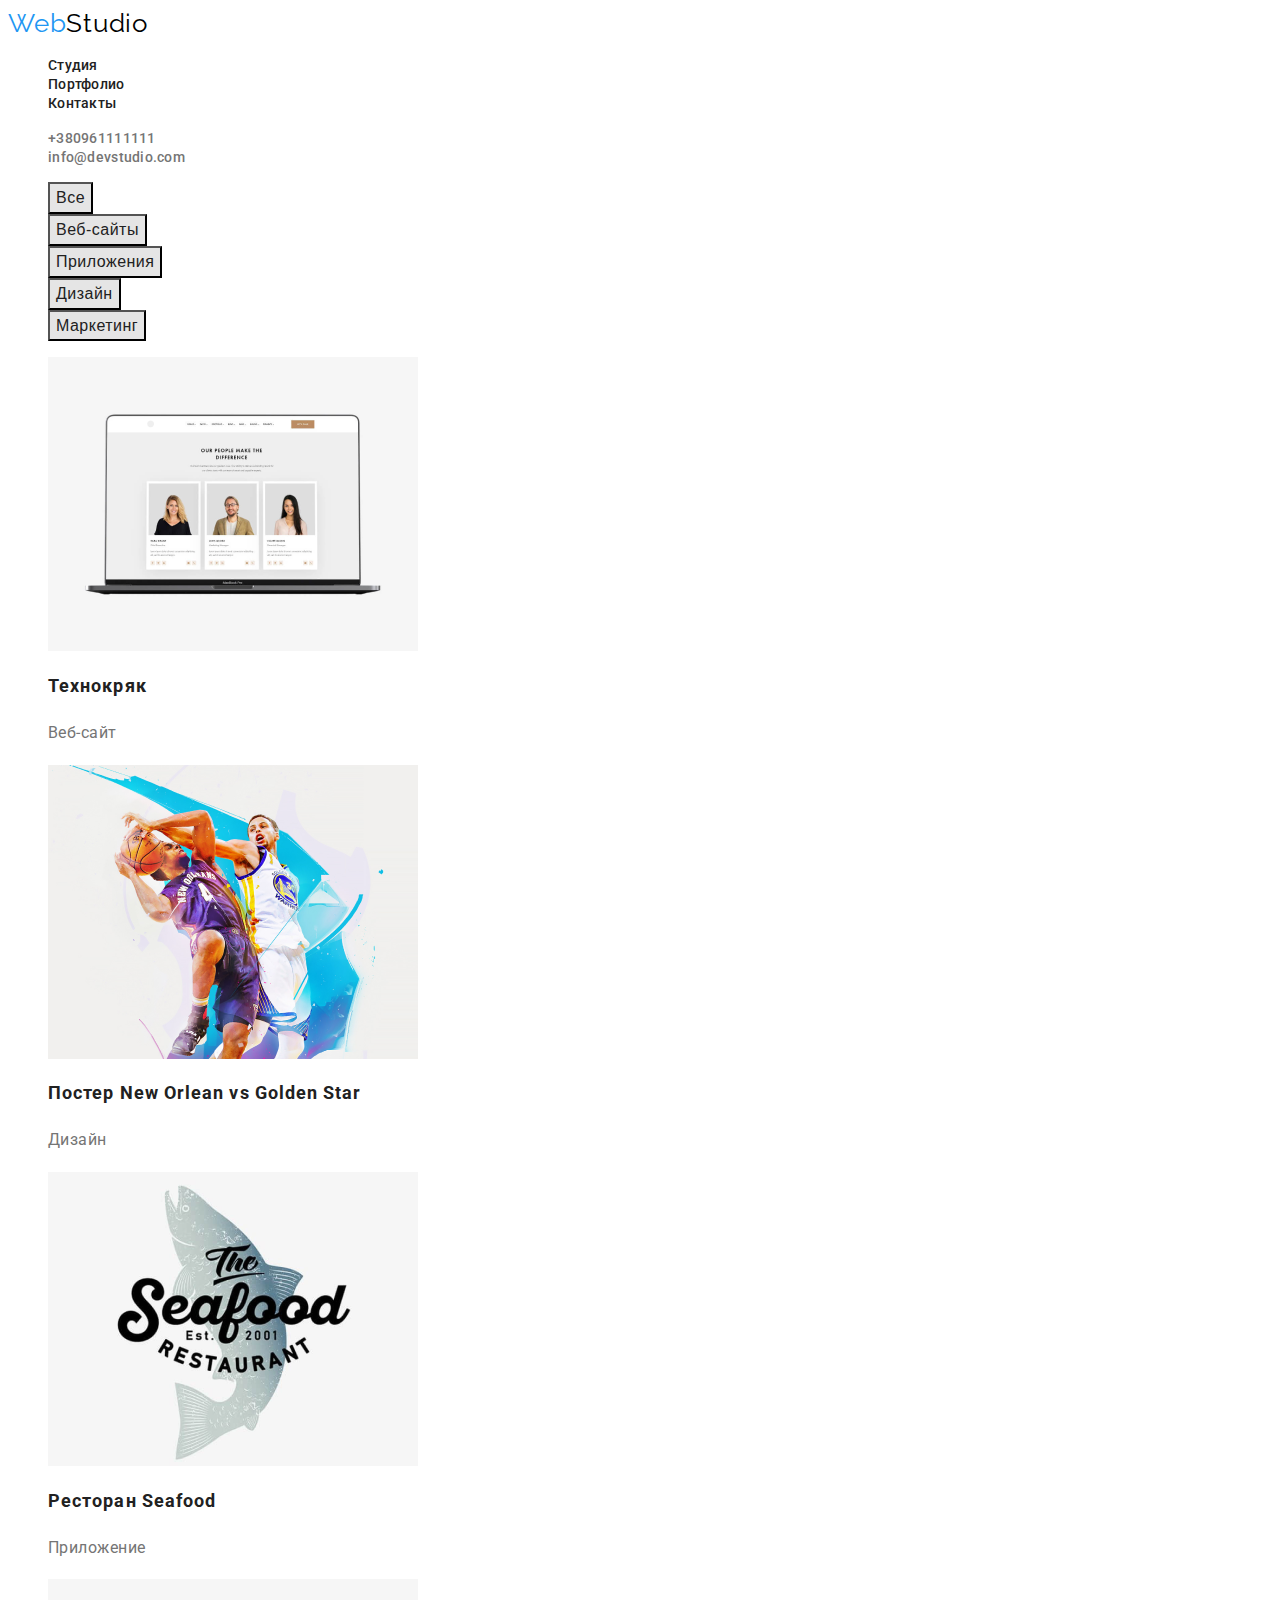
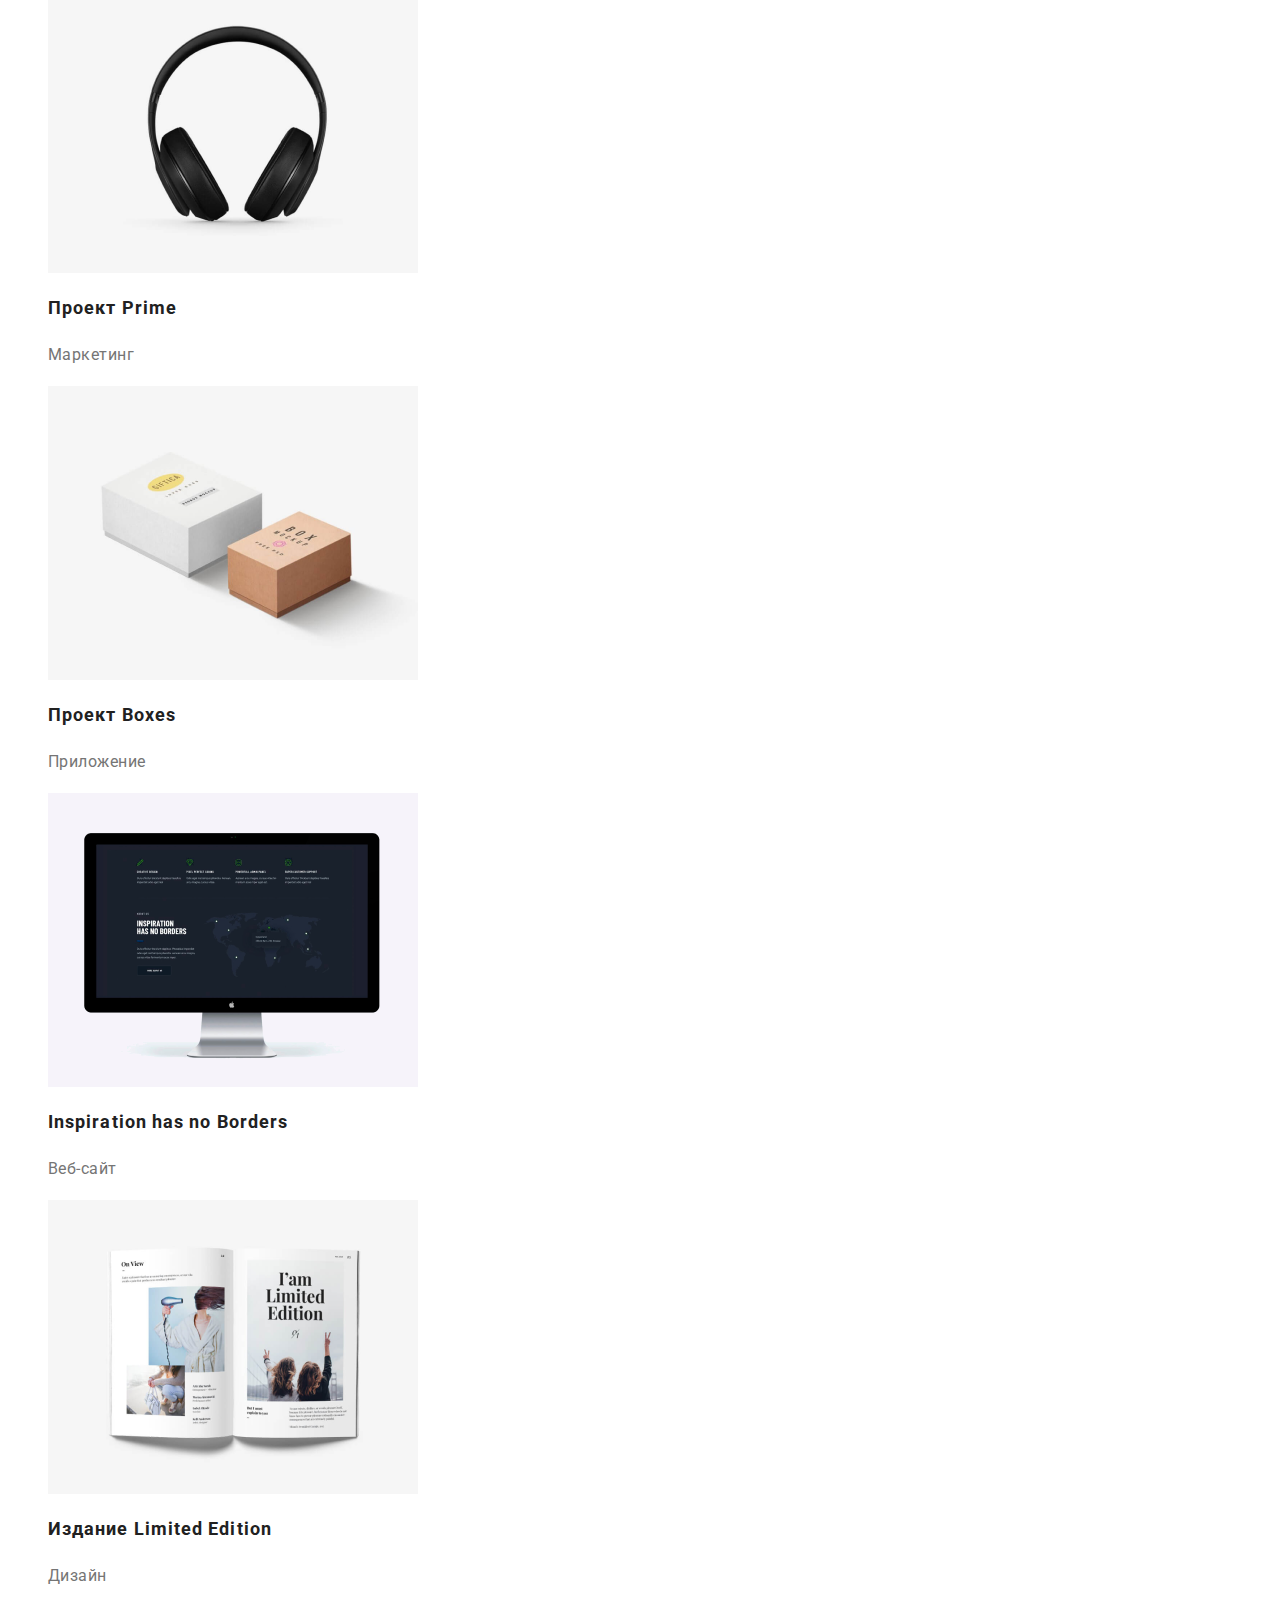
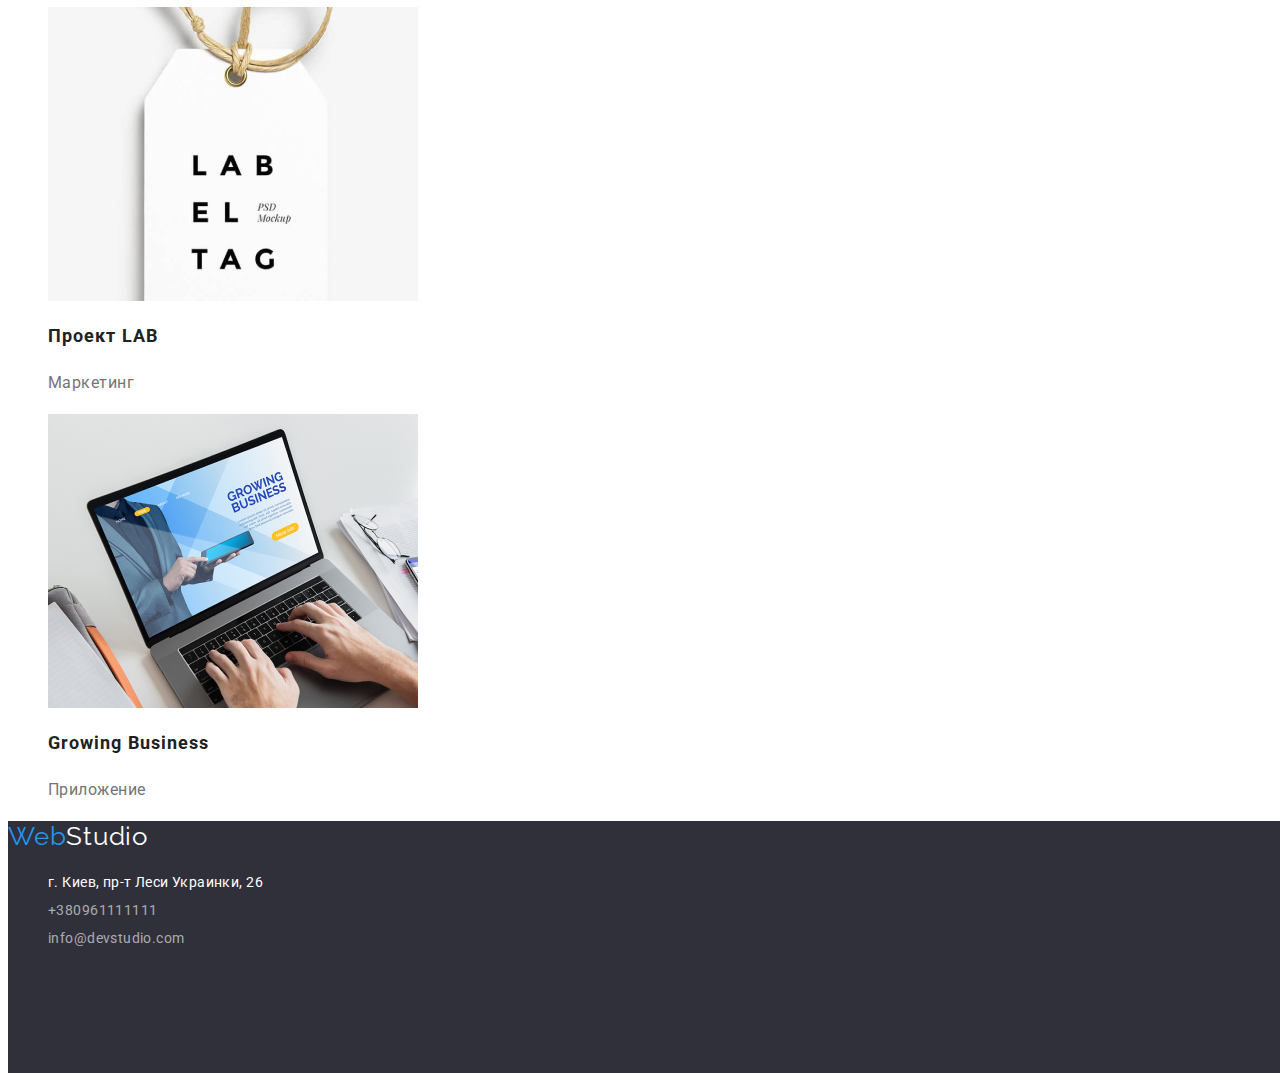
==== commit d12b8f7d: "Добавила стили шрифты" ====
--- a/portfolio.html
+++ b/portfolio.html
@@ -4,9 +4,10 @@
      <meta charset="UTF-8">
      <meta name="viewport" content="width=device-width, initial-scale=1.0">
      <title>Portfolio</title>
-     <link rel="stylesheet" href="./css/styles.css">
      <link href="https://fonts.googleapis.com/css2?family=Raleway:wght@700&family=Roboto:wght@400;500;700;900&display=swap"
           rel="stylesheet">
+     <link rel="stylesheet" href="./css/styles.css">
+     
 </head>
 <body>
      <header>
@@ -43,64 +44,64 @@
                     <li>
                           <a href="">
                               <img src="./imgportfolio/1.png" alt="" width="370" />
-                              <h2>Технокряк</h2>
-                              <p>Веб-сайт</p>
+                              <h2 class="list-portfolio">Технокряк</h2>
+                              <p class=" list-portfolio-paragraph">Веб-сайт</p>
                          </a>
                     </li>
                     <li> 
                          <a href="">
                               <img src="./imgportfolio/img2.png" alt="" width="370" />
-                              <h2>Постер New Orlean vs Golden Star</h2>
-                              <p>Дизайн</p>
+                              <h2 class="list-portfolio">Постер New Orlean vs Golden Star</h2>
+                              <p class="list-portfolio-paragraph">Дизайн</p>
                          </a>
                     </li>
                     <li> 
                          <a href="">
                               <img src="./imgportfolio/img3.png" alt="" width="370" />
-                              <h2>Ресторан Seafood</h2>
-                              <p>Приложение</p>
+                              <h2 class="list-portfolio">Ресторан Seafood</h2>
+                              <p class="list-portfolio-paragraph">Приложение</p>
                          </a>
                     </li>
                     <li> 
                         <a href="">
                               <img src="./imgportfolio/img4.png" alt="" width="370" />
-                              <h2>Проект Prime</h2>
-                              <p>Маркетинг</p>
+                              <h2 class="list-portfolio">Проект Prime</h2>
+                              <p class="list-portfolio-paragraph">Маркетинг</p>
                         </a>
                     </li>
                     <li> 
                          <a href="">
                               <img src="./imgportfolio/img5.png" alt="" width="370" />
-                              <h2>Проект Boxes</h2>
-                              <p>Приложение</p>
+                              <h2 class="list-portfolio">Проект Boxes</h2>
+                              <p class="list-portfolio-paragraph">Приложение</p>
                          </a>
                     </li>
                     <li> 
                         <a href="">
                               <img src="./imgportfolio/img6.png" alt="" width="370" />
-                              <h2>Inspiration has no Borders</h2>
-                              <p>Веб-сайт</p>
+                              <h2 class="list-portfolio">Inspiration has no Borders</h2>
+                              <p class=" list-portfolio-paragraph">Веб-сайт</p>
                          </a>
                     </li>
                     <li> 
                         <a href="">
                               <img src="./imgportfolio/img7.png" alt="" width="370" />
-                              <h2>Издание Limited Edition</h2>
-                              <p>Дизайн</p>
+                              <h2 class="list-portfolio">Издание Limited Edition</h2>
+                              <p class="list-portfolio-paragraph">Дизайн</p>
                         </a>
                     </li>
                     <li> 
                          <a href="">
                               <img src="./imgportfolio/img8.png" alt="" width="370" />
-                              <h2>Проект LAB</h2>
-                              <p>Маркетинг</p>
+                              <h2 class="list-portfolio">Проект LAB</h2>
+                              <p class="list-portfolio-paragraph">Маркетинг</p>
                          </a>
                     </li>
                     <li>
                           <a href="">
                               <img src="./imgportfolio/img9.png" alt="" width="370" />
-                              <h2>Growing Business</h2>
-                              <p>Приложение</p>
+                              <h2 class="list-portfolio">Growing Business</h2>
+                              <p class="list-portfolio-paragraph">Приложение</p>
                           </a>
                     </li>
                </ul>
--- a/css/styles.css
+++ b/css/styles.css
@@ -1,6 +1,9 @@
 /* Подключение шрифтов*/
 body {
   font-family: "Roboto", sans-serif;
+   width: 1600px; 
+  height: 1880px;
+  background: #FFFFFF; 
 }
 
 
@@ -47,6 +50,10 @@
 /* Цвета и функционал ссылок*/
 .excretion {
   color: #212121;
+  font-weight: 500;
+  font-size: 14px;
+  line-height: 1.14;
+  letter-spacing: 0.02em;
 }
 .excretion:hover,
 .excretion:focus {
@@ -54,6 +61,11 @@
 }
 .adress-excretion {
   color: #757575;
+  font-weight: 500;
+  font-size: 14px;
+  line-height: 1.14;
+  letter-spacing: 0.02em;
+  
 }
 .adress-excretion:hover,
 .adress-excretion:focus {
@@ -61,6 +73,10 @@
 }
 .adress-footerone {
   color: #ffffff;
+  font-weight: normal;
+  font-size: 14px;
+  line-height: 2;
+  letter-spacing: 0.03em;
 }
 .adress-footerone:hover,
 .adress-footerone:focus {
@@ -69,6 +85,10 @@
 
 .adress-footer {
   color: rgb(255, 255, 255, 60%);
+  font-weight: normal;
+  font-size: 14px;
+  line-height: 2;
+  letter-spacing: 0.03em;
 }
 .adress-footer:hover,
 .adress-footer:focus {
@@ -78,6 +98,10 @@
 .buttom {
   color: #ffffff;
   background-color: #2196f3;
+  font-weight: bold;
+  font-size: 16px;
+  line-height: 1.88;
+  letter-spacing: 0.06em
 }
 .buttom:hover,
 .buttom:focus {
@@ -87,6 +111,10 @@
 .buttomportfolio {
   color: #212121;
   background-color: #e5e5e5;
+  font-weight: 500;
+  font-size: 16px;
+  line-height: 1.62;
+  letter-spacing: 0.03em;
 }
 .buttomportfolio:hover,
 .buttomportfolio:focus {
@@ -98,7 +126,7 @@
   color: #000000;
   font-family: "Raleway", sans-serif;
   font-size: 26px;
-  line-height: 31px;
+  line-height: 1.19;
   letter-spacing: 0.03em;
 }
 .weblogo {
@@ -108,9 +136,8 @@
   color: #FFFFFF;
   font-family: "Raleway", sans-serif;
   font-size: 26px;
-  line-height: 31px;
-  letter-spacing: 0.03em;
- 
+  line-height: 1.19;
+  letter-spacing: 0.03em;
 }
 /* Доделать
 -убрать маркировку в списках+;
@@ -118,6 +145,7 @@
 - исправить параметры логотипа+;
 - ссылкам прописать шрифты, не отображаються в них.+
 - не забудьте, что кожен текст может содержать высоту строки и межбуквенный интервал, а так же розмыри шрифта товщину
+-не забудьте, що кожен текст має мати line-height і letter-spacing, а також розмыри шрифта ы товщину
 */
 ul {
   list-style-type: none;
@@ -129,8 +157,56 @@
   font-family: "Roboto", sans-serif;
 }
 /* текст */
-
-
-
-
-
+.font-text-one {
+  font-weight: 900;
+  font-size: 44px;
+  line-height: 1.36;
+  letter-spacing: 0.06em;
+}
+.font-text-three {
+  font-weight: 400;
+  font-size: 14px;
+  line-height: 1.14;
+  letter-spacing: 0.03em;
+}
+.paragraph {
+  font-weight: 400;
+  font-size: 14px;
+  line-height: 2;
+  letter-spacing: 0.03em;
+}
+.font-text-two {
+  font-weight: 700;
+  font-size: 36px;
+  line-height: 1.17;
+  letter-spacing: 0.03em;
+}
+.font-text-three-comand {
+  font-weight: 500;
+  font-size: 16px;
+  line-height: 1.19;
+  letter-spacing: 0.03em;
+}
+.paragraph-comand {
+  font-weight: 400;
+  font-size: 16px;
+  line-height: 1.19;
+  letter-spacing: 0.03em;
+}
+.list-portfolio {
+  font-weight: 700;
+  font-size: 18px;
+  line-height: 1.78;
+  letter-spacing: 0.06em;
+}
+.list-portfolio-paragraph {
+  font-weight: 400;
+  font-size: 16px;
+  line-height: 1.88;
+  letter-spacing: 0.03em;
+}
+
+
+
+
+
